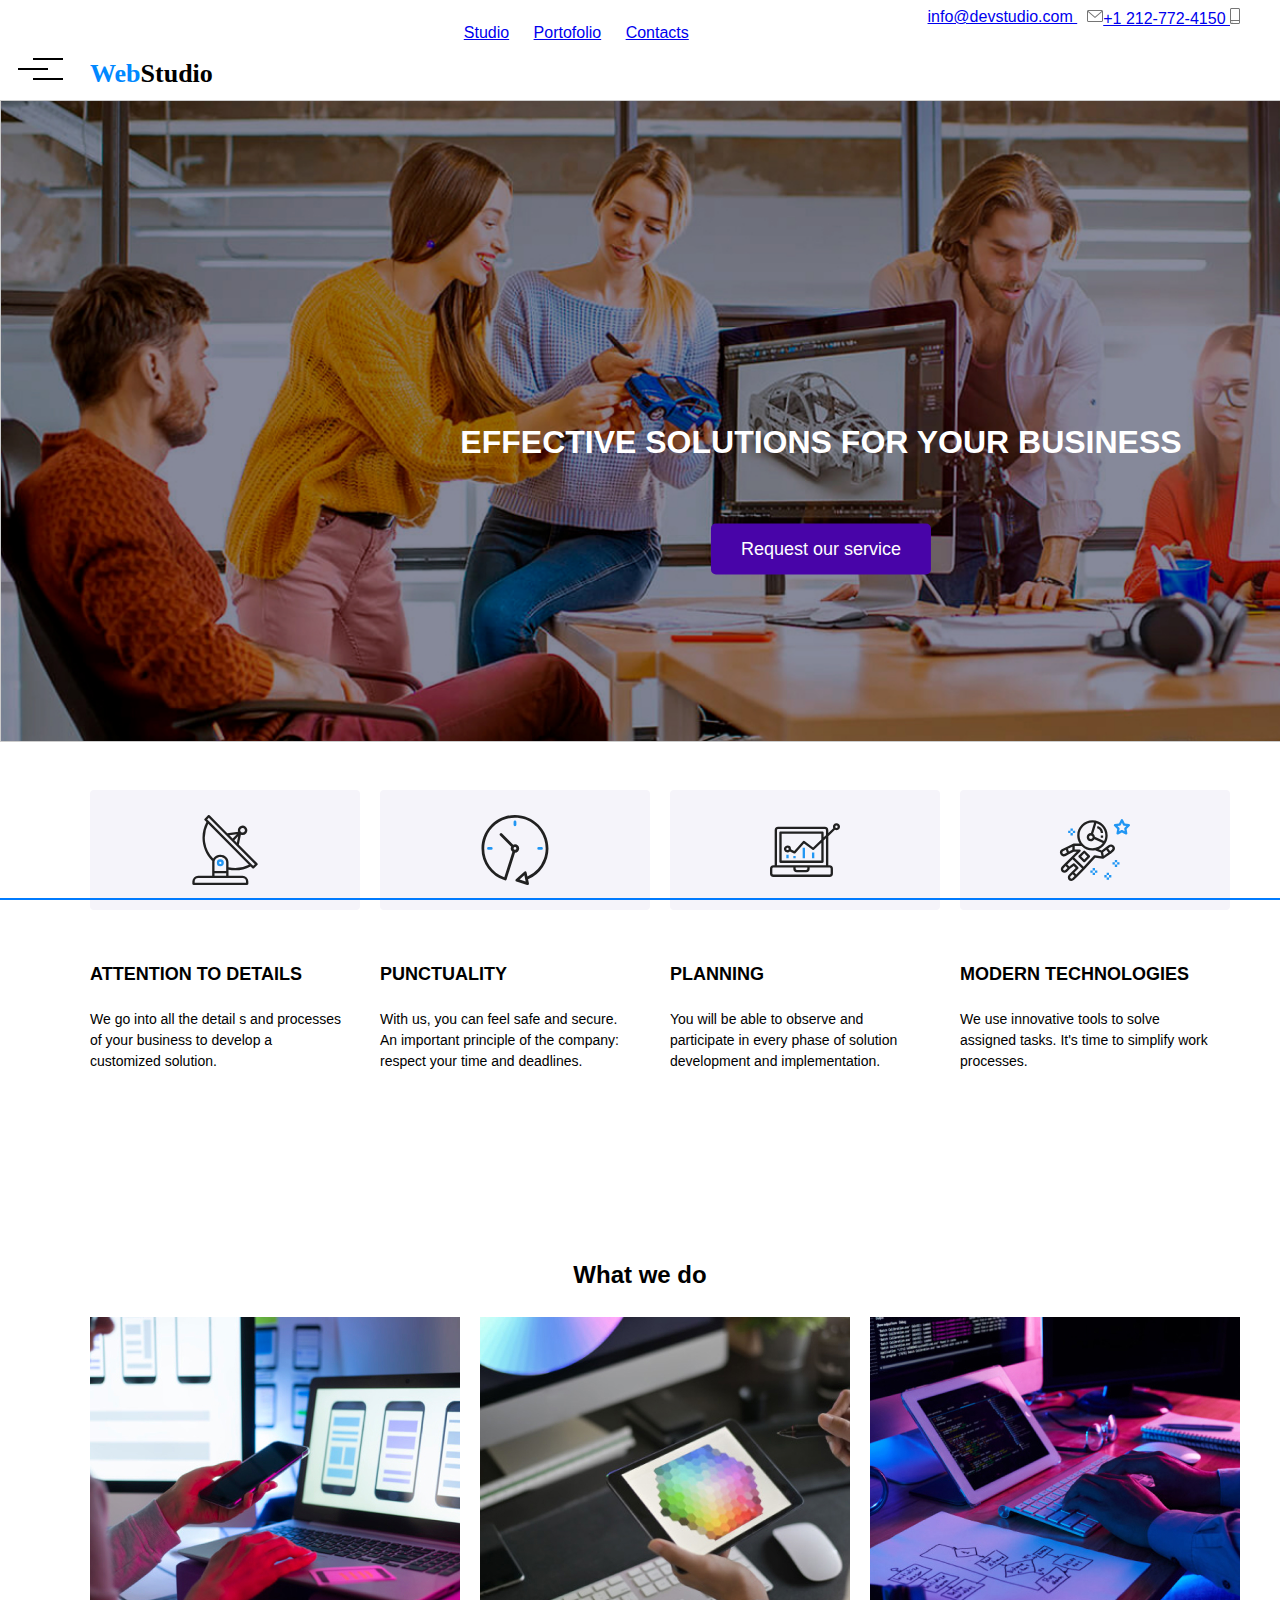
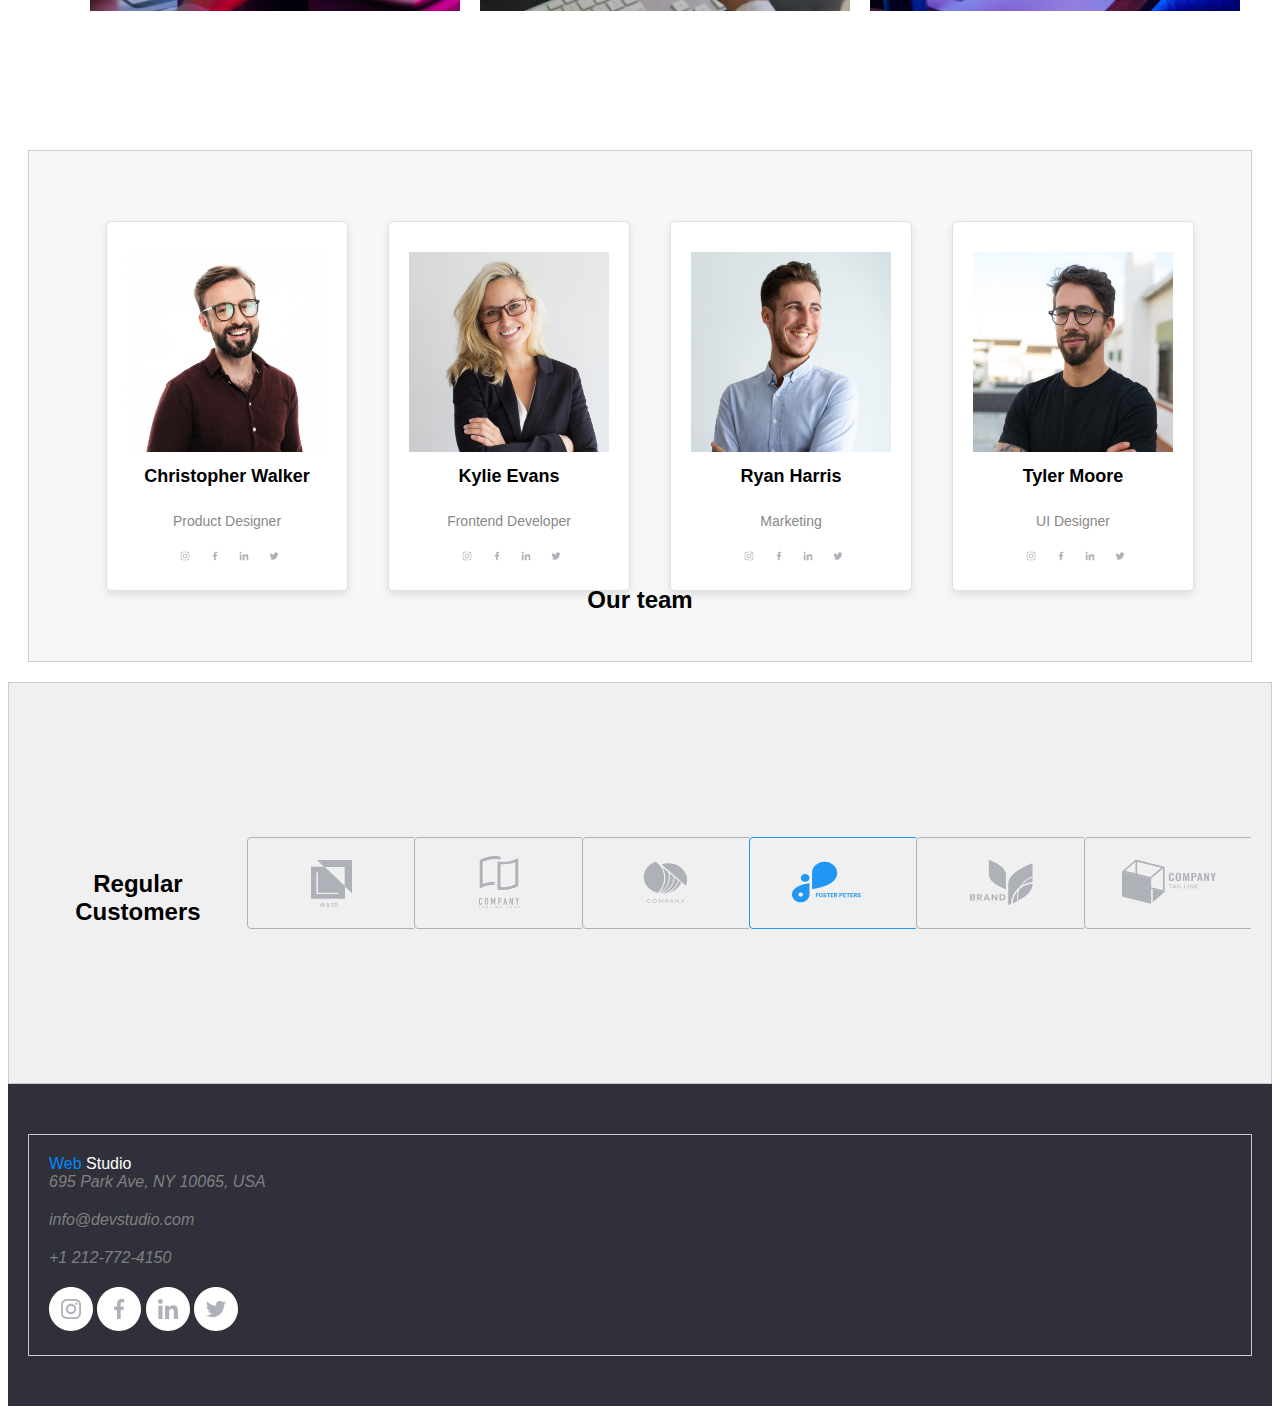
==== index.html @ 046ce43f "commit" ====
<!DOCTYPE html>
<html lang="en">
  <head>
    <meta charset="UTF-8" />
    <meta name="viewport" content="width=device-width, initial-scale=1.0" />
    <title>WebStudio</title>
    <link rel="stylesheet" href="css/modern-normalize.css" />
    <link rel="stylesheet" href="css/styles.css" />
  </head>

  <body>
    <header>
      <div class="header-container">
        <!-- LOGO -->
        <div class="webstudio">
          <a class="logo-link" href="index.html">
            <div style="display: flex">
              <p style="color: rgb(0, 136, 255)">Web</p>
              <p style="color: rgb(0, 0, 0)">Studio</p>
            </div>
          </a>
        </div>

        <ul class="navbar-nav">
          <li class="nav-item active"><a href="index.html">Studio</a></li>
          <li class="nav-item"><a href="portofolio.html">Portofolio</a></li>
          <li class="nav-item"><a href="#">Contacts</a></li>
        </ul>

        <div class="contact-list">
          <div class="email-container">
            <a href="mailto:info@devstudio.com">info@devstudio.com </a>
            <svg
              xmlns="http://www.w3.org/2000/svg"
              width="16"
              height="13"
              fill="none"
              style="margin-left: 10px">
              <path
                fill="#757575"
                d="M14.5.988h-13c-.827 0-1.5.673-1.5 1.5v8.997c0 .827.673 1.5 1.5 1.5h13c.827 0 1.5-.673 1.5-1.5V2.488c0-.827-.673-1.5-1.5-1.5Zm0 1c.068 0 .133.014.192.039L8 7.824 1.308 2.027a.498.498 0 0 1 .192-.039h13Zm0 9.997h-13a.5.5 0 0 1-.5-.5V3.083l6.672 5.78a.5.5 0 0 0 .656 0L15 3.084v8.402a.5.5 0 0 1-.5.5Z" />
            </svg>
          </div>
          <div>
            <a href="tel:+1/212-772-4150"
              >+1 212-772-4150
              <svg
                xmlns="http://www.w3.org/2000/svg"
                width="10"
                height="16"
                fill="none">
                <path
                  fill="#757575"
                  d="M8.5 0h-7C.673 0 0 .673 0 1.5v13c0 .827.673 1.5 1.5 1.5h7c.827 0 1.5-.673 1.5-1.5v-13C10 .673 9.327 0 8.5 0Zm-7 1h7a.5.5 0 0 1 .5.5V12H1V1.5a.5.5 0 0 1 .5-.5Zm7 14h-7a.5.5 0 0 1-.5-.5V13h8v1.5a.5.5 0 0 1-.5.5Z" />
                <path
                  fill="#757575"
                  d="M2.354 13.739a.445.445 0 0 1 0 .66.526.526 0 0 1-.708 0 .445.445 0 0 1 0-.66.525.525 0 0 1 .708 0Z" />
              </svg>
            </a>
          </div>
        </div>
      </div>
    </header>

    <main>
      <section
        class="box-top"
        style="
          background-image: url('images/background.jpg');
          background-size: cover;
          background-position: center;
        ">
        <h1>EFFECTIVE SOLUTIONS FOR YOUR BUSINESS</h1>
        <div class="button-container">
          <button id="openModalBtn" data-modal-open>Request our service</button>

          <div class="button-border"></div>
        </div>
        <div class="modal is-hidden" data-modal>
          <button class="modal-close-btn" data-modal-close>&times;</button>
          
            
            <div class="form-group">
              <label for="name"><i class="person-black-18dp 1"></i>Name:</label>
              <svg width="18" height="18" viewBox="0 0 18 18" fill="none" xmlns="http://www.w3.org/2000/svg">
                <g clip-path="url(#clip0_648210_142)">
                <path d="M9 9C10.6575 9 12 7.6575 12 6C12 4.3425 10.6575 3 9 3C7.3425 3 6 4.3425 6 6C6 7.6575 7.3425 9 9 9ZM9 10.5C6.9975 10.5 3 11.505 3 13.5V14.25C3 14.6625 3.3375 15 3.75 15H14.25C14.6625 15 15 14.6625 15 14.25V13.5C15 11.505 11.0025 10.5 9 10.5Z" fill="#4D5AE5"/>
                </g>
                <defs>
                <clipPath id="clip0_648210_142">
                <rect width="18" height="18" fill="white"/>
                </clipPath>
                </defs>
                </svg>
                
              <input type="text" id="name" name="name" placeholder="Enter your name" required />
          </div>
             
            <div class="form-group">
              <label for="phone">Phone:</label>
              <svg width="18" height="24" viewBox="0 0 18 24" fill="none" xmlns="http://www.w3.org/2000/svg">
                <g clip-path="url(#clip0_297083_8305)">
                <path d="M14.7263 13.8651L12.8881 13.6552C12.4467 13.6046 12.0125 13.7566 11.7013 14.0677L10.3697 15.3993C8.3217 14.3572 6.64276 12.6855 5.60067 10.6303L6.93947 9.29144C7.25065 8.98025 7.40263 8.54605 7.35197 8.1046L7.1421 6.28092C7.05526 5.55 6.44013 5 5.70198 5H4.45002C3.63226 5 2.952 5.68026 3.00266 6.49802C3.38621 12.6783 8.32894 17.6138 14.5019 17.9973C15.3197 18.048 15.9999 17.3677 15.9999 16.55V15.298C16.0072 14.5671 15.4572 13.952 14.7263 13.8651Z" fill="#2E2F42"/>
                </g>
                <defs>
                <clipPath id="clip0_297083_8305">
                <rect width="18" height="24" fill="white"/>
                </clipPath>
                </defs>
                </svg>
                
              <input type="tel" id="phone" name="phone" placeholder="Enter your phone number" required />
            </div>

            <div class="form-group">
              <label for="email">Email:</label>
              <svg width="18" height="24" viewBox="0 0 18 24" fill="none" xmlns="http://www.w3.org/2000/svg">
                <g clip-path="url(#clip0_297083_8311)">
                <path d="M15 6H3C2.175 6 1.5075 6.675 1.5075 7.5L1.5 16.5C1.5 17.325 2.175 18 3 18H15C15.825 18 16.5 17.325 16.5 16.5V7.5C16.5 6.675 15.825 6 15 6ZM14.7 9.1875L9.3975 12.5025C9.1575 12.6525 8.8425 12.6525 8.6025 12.5025L3.3 9.1875C3.1125 9.0675 3 8.865 3 8.6475C3 8.145 3.5475 7.845 3.975 8.1075L9 11.25L14.025 8.1075C14.4525 7.845 15 8.145 15 8.6475C15 8.865 14.8875 9.0675 14.7 9.1875Z" fill="#2E2F42"/>
                </g>
                <defs>
                <clipPath id="clip0_297083_8311">
                <rect width="18" height="24" fill="white"/>
                </clipPath>
                </defs>
                </svg>
                
              <input
                type="email"
                id="email"
                name="email"
                placeholder="Enter your email"
                required />
            </div>
            <div class="form-group">
              <label for="comment">Comment:</label>
              <textarea id="comment" name="comment" placeholder="Enter your comment" required></textarea>
            </div>

            <div class="form-group">
              <input type="checkbox" id="agree" name="agree" required />
              <label for="agree">I agree to the terms and conditions</label>
            </div>
            <button type="submit">Submit</button>
            
          </form>
        </div>
        
      </section>
<!-- Meniu mobil -->
<div class="mobile-menu">
  <button class="mobile-menu-toggle" aria-label="Toggle mobile menu">
      <span class="mobile-menu-icon"></span>
  </button>
  <nav class="mobile-menu-nav">
  </nav>
</div>
<script src="mobile-menu.js"></script>


      <section id="mySection">
        <div class="container">
          <ul class="feature-list">
            <li>
              <svg
                xmlns="http://www.w3.org/2000/svg"
                width="270"
                height="120"
                fill="currentColor">
                <rect width="270" height="120" fill="#F5F4FA" rx="4" />
                <path
                  fill="#212121"
                  d="m167.316 73.338-18.469-18.604 2.05-10.097a4.654 4.654 0 0 0 1.659.319h.014a4.723 4.723 0 1 0-4.394-3.14l-10.85 1.325-17.698-17.791a1.17 1.17 0 0 0-.824-.35c-.306.002-.6.123-.817.34l-3.308 3.29a1.166 1.166 0 0 0 0 1.65l1.78 1.805c-6.897 12.683-4.657 28.39 5.511 38.638.094.09.202.161.32.213a6.677 6.677 0 0 0-.114 1.197v13.534h-14a5.841 5.841 0 0 0-5.834 5.833v2.333c0 .645.523 1.167 1.167 1.167h53.667c.644 0 1.166-.522 1.166-1.167V91.5a5.84 5.84 0 0 0-5.833-5.833h-14v-5.998c2.193.46 4.428.694 6.669.7a32.486 32.486 0 0 0 15.4-3.901l1.789 1.8c.217.221.514.347.824.35a1.17 1.17 0 0 0 .817-.34l3.308-3.29a1.166 1.166 0 0 0 0-1.65Zm-16.391-34.703a2.332 2.332 0 1 1 1.644 3.988h-.007a2.334 2.334 0 0 1-1.633-3.988h-.004Zm-2.747 7.666-1.309 6.444-2.571-2.587 3.88-3.857Zm-1.325-1.973-4.2 4.176-3.249-3.267 7.449-.909ZM152.509 88a3.5 3.5 0 0 1 3.5 3.5v1.167h-51.333V91.5a3.5 3.5 0 0 1 3.5-3.5h44.333Zm-16.333-4.667v2.334h-11.667v-2.334h11.667ZM124.509 81v-8.867c0-2.83 2.617-5.133 5.833-5.133 3.217 0 5.834 2.303 5.834 5.133V81h-11.667Zm14-3.71v-5.157c0-4.117-3.663-7.466-8.167-7.466a8.313 8.313 0 0 0-7.177 3.907 30.339 30.339 0 0 1-4.984-34.753l40.691 40.925a30.232 30.232 0 0 1-20.363 2.544Zm24.695-1.496-1.644-1.653-42.768-43.025-1.651-1.655 1.651-1.645 17.358 17.456c.008 0 .013.015.021.021l28.688 28.856-1.655 1.645Z" />
                <path
                  fill="#2196F3"
                  d="M130.353 69.333h-.011a3.5 3.5 0 1 0-.01 7h.01a3.5 3.5 0 0 0 .011-7Zm.816 4.328a1.165 1.165 0 1 1-1.643-1.655c.217-.216.51-.338.816-.34a1.167 1.167 0 0 1 .817 1.995h.01Z" />
              </svg>
              <h4>ATTENTION TO DETAILS</h4>
              <p>
                We go into all the detail s and processes
                <br />
                of your business to develop a <br />customized solution.
              </p>
            </li>

            <li>
              <svg
                xmlns="http://www.w3.org/2000/svg"
                width="270"
                height="120"
                fill="currentColor">
                <rect width="270" height="120" fill="#F5F4FA" rx="4" />
                <g clip-path="url(#a)">
                  <path
                    fill="#212121"
                    d="M168.461 58.471c-.003-18.49-14.995-33.475-33.486-33.471-18.489.004-33.475 14.996-33.471 33.486A33.478 33.478 0 0 0 124.8 90.37c.132.042.27.063.408.063.264 0 .522-.071.749-.205.296-.175.516-.453.62-.78l8.455-26.797a4.183 4.183 0 0 0 4.162-4.206 4.184 4.184 0 0 0-4.206-4.164 4.131 4.131 0 0 0-1.794.42L122.025 43.53a1.395 1.395 0 0 0-1.972 1.973l11.163 11.176a4.104 4.104 0 0 0 1.174 5.051l-8.056 25.535c-15.92-5.865-24.072-23.525-18.208-39.445 5.865-15.92 23.524-24.072 39.445-18.207 15.92 5.864 24.072 23.524 18.207 39.444A30.72 30.72 0 0 1 147.455 86.5l-.871-4.1a1.394 1.394 0 0 0-2.293-.752l-8.393 7.494a1.395 1.395 0 0 0 .505 2.372l10.716 3.42a1.394 1.394 0 0 0 1.791-1.619l-.855-4.022a33.37 33.37 0 0 0 20.406-30.82Zm-33.478-1.394a1.395 1.395 0 1 1 0 2.79 1.395 1.395 0 0 1 0-2.79Zm4.594 32.515 4.778-4.262 1.319 6.213-6.097-1.951Z" />
                  <path
                    fill="#2196F3"
                    d="M133.588 31.967v2.79a1.395 1.395 0 1 0 2.79 0v-2.79a1.395 1.395 0 0 0-2.79 0ZM108.479 57.077a1.395 1.395 0 1 0 0 2.79h2.79a1.395 1.395 0 0 0 0-2.79h-2.79ZM161.487 59.867a1.394 1.394 0 0 0 0-2.79h-2.79a1.395 1.395 0 1 0 0 2.79h2.79Z" />
                </g>
                <defs>
                  <clipPath id="a">
                    <path fill="#fff" d="M100 25h70v70h-70z" />
                  </clipPath>
                </defs>
              </svg>
              <h4>PUNCTUALITY</h4>
              <p>
                With us, you can feel safe and secure.<br />
                An important principle of the company: <br />respect your time
                and deadlines.
              </p>
            </li>

            <li>
              <svg
                xmlns="http://www.w3.org/2000/svg"
                width="270"
                height="120"
                fill="currentColor">
                <rect width="270" height="120" fill="#F5F4FA" rx="4" />
                <g clip-path="url(#a)">
                  <path
                    fill="#2196F3"
                    d="M132.65 57.735h2.332V68.23h-2.332V57.735ZM141.978 62.4h2.332v5.83h-2.332V62.4ZM123.321 65.897h2.332v2.333h-2.332v-2.333ZM116.325 64.731h2.332v3.499h-2.332V64.73Z" />
                  <path
                    fill="#212121"
                    d="M103.498 86.886h55.971a3.498 3.498 0 0 0 3.498-3.498v-4.664a3.498 3.498 0 0 0-3.498-3.498h-1.166v-29.08l6.623-6.273a3.518 3.518 0 1 0-1.633-1.67l-4.99 4.731v-2.69a3.499 3.499 0 0 0-3.498-3.498h-46.643a3.499 3.499 0 0 0-3.498 3.498v34.982h-1.166A3.498 3.498 0 0 0 100 78.724v4.664a3.498 3.498 0 0 0 3.498 3.498Zm62.967-51.306a1.166 1.166 0 1 1 0 2.332 1.166 1.166 0 0 1 0-2.332Zm-59.469 4.664c0-.644.522-1.166 1.166-1.166h46.643c.644 0 1.166.522 1.166 1.166v4.897l-2.332 2.216v-4.78c0-.645-.523-1.167-1.166-1.167h-41.978c-.644 0-1.167.522-1.167 1.166v29.152c0 .644.523 1.166 1.167 1.166h41.978c.643 0 1.166-.522 1.166-1.166V50.565l2.332-2.21v26.87h-48.975v-34.98Zm10.495 15.159a3.498 3.498 0 1 0 2.422 6.012l4.053 2.034a1.166 1.166 0 0 0 1.392-.268l8.616-9.694 8.47 6.347c.455.34 1.089.304 1.501-.086l7.361-6.973v17.787h-39.645v-26.82h39.645v5.82l-8.25 7.813-8.541-6.403a1.167 1.167 0 0 0-1.571.157l-8.734 9.828-3.265-1.633a3.34 3.34 0 0 0 .044-.423 3.498 3.498 0 0 0-3.498-3.498Zm1.166 3.498a1.166 1.166 0 1 1-2.332 0 1.166 1.166 0 0 1 2.332 0Zm6.996 18.657h11.661v1.166c0 .644-.522 1.166-1.166 1.166h-9.329a1.166 1.166 0 0 1-1.166-1.166v-1.166Zm-23.321 1.166c0-.644.522-1.166 1.166-1.166h19.823v1.166a3.498 3.498 0 0 0 3.498 3.498h9.329a3.498 3.498 0 0 0 3.498-3.498v-1.166h19.823c.644 0 1.166.522 1.166 1.166v4.664c0 .644-.522 1.166-1.166 1.166h-55.971a1.166 1.166 0 0 1-1.166-1.166v-4.664Z" />
                </g>
                <defs>
                  <clipPath id="a">
                    <path fill="#fff" d="M100 25h70v70h-70z" />
                  </clipPath>
                </defs>
              </svg>
              <h4>PLANNING</h4>
              <p>
                You will be able to observe and <br />participate in every phase
                of solution<br />
                development and implementation.
              </p>
            </li>
            <li>
              <svg
                xmlns="http://www.w3.org/2000/svg"
                width="270"
                height="120"
                fill="currentColor">
                <rect width="270" height="120" fill="#F5F4FA" rx="4" />
                <path
                  fill="#2196F3"
                  d="M169.943 34.896a1.166 1.166 0 0 0-.941-.793l-4.179-.608-1.87-3.787c-.392-.798-1.7-.798-2.092 0l-1.87 3.787-4.18.608a1.165 1.165 0 0 0-.647 1.99l3.025 2.948-.714 4.162c-.074.438.105.88.463 1.141.363.264.837.297 1.23.09l3.738-1.967 3.738 1.966a1.17 1.17 0 0 0 1.23-.089c.359-.26.539-.703.463-1.14l-.714-4.163 3.025-2.949a1.17 1.17 0 0 0 .295-1.196Zm-5.387 2.903a1.165 1.165 0 0 0-.335 1.033l.417 2.437-2.188-1.15a1.164 1.164 0 0 0-1.088 0l-2.188 1.15.417-2.437a1.164 1.164 0 0 0-.335-1.033l-1.772-1.727 2.448-.355c.38-.055.708-.294.879-.639l1.094-2.216 1.094 2.216c.171.344.498.584.879.639l2.447.355-1.769 1.727ZM157.167 69.892h-2.333v2.334h2.333v-2.334ZM157.167 74.56h-2.333v2.332h2.333V74.56ZM159.5 72.226h-2.333v2.333h2.333v-2.333ZM154.834 72.226H152.5v2.333h2.334v-2.333ZM149 82.726h-2.333v2.333H149v-2.333ZM149 87.393h-2.333v2.333H149v-2.333ZM151.334 85.06H149v2.333h2.334v-2.334ZM146.667 85.06h-2.334v2.333h2.334v-2.334ZM135 78.06h-2.333v2.333H135v-2.334ZM135 82.726h-2.333v2.333H135v-2.333ZM137.333 80.392H135v2.334h2.333v-2.334ZM132.667 80.392h-2.334v2.334h2.334v-2.334ZM112.833 38.392H110.5v2.333h2.333v-2.333ZM112.833 43.059H110.5v2.333h2.333V43.06ZM115.166 40.725h-2.333v2.334h2.333v-2.334ZM110.5 40.725h-2.334v2.334h2.334v-2.334Z" />
                <path
                  fill="#212121"
                  d="M154.064 55.974a3.881 3.881 0 0 0-2.6-1.541 3.887 3.887 0 0 0-2.931.77l-2.738 2.098-.001.002-4.151 3.1-2.971-1.184c5.297-2.376 8.999-7.674 8.999-13.825 0-8.363-6.831-15.167-15.227-15.167-8.397 0-15.228 6.804-15.228 15.167 0 3.031.907 5.85 2.45 8.222l-6.046-.053h-.01c-.019 0-.034.01-.051.01a1.141 1.141 0 0 0-.34.069c-.028.01-.057.016-.084.029-.014.005-.028.007-.042.014l-7.072 3.491c-.001 0-.003 0-.003.002l-4.141 1.991a.863.863 0 0 0-.138.077 3.895 3.895 0 0 0-1.309 5.022 3.884 3.884 0 0 0 2.31 1.944 3.893 3.893 0 0 0 3.016-.281l3.036-1.614 4.952-2.558 2.968-.017-11.904 11.846-.003.003-2.929 2.916a3.61 3.61 0 0 0-1.072 2.576 3.62 3.62 0 0 0 1.072 2.579 3.648 3.648 0 0 0 2.58 1.061c.936 0 1.869-.354 2.582-1.061l2.875-2.863 3.808-2.843 1.97 1.962-3.853 3.837-.004.002-2.928 2.917a3.607 3.607 0 0 0-1.073 2.576 3.648 3.648 0 0 0 3.653 3.64c.935 0 1.871-.354 2.582-1.061l2.93-2.917 4.686-4.667.003-.003 2.208-2.188-.008-.008c.014-.014.034-.019.048-.034l11.3-12.377 7.593 1.08c.055.008.11.012.165.012.141 0 .277-.034.409-.084.039-.014.072-.033.109-.051.042-.021.086-.033.126-.06l7.029-4.666c.026-.018.04-.046.064-.065.028-.022.063-.031.089-.056l2.781-2.605a3.892 3.892 0 0 0 .464-5.166Zm-49.404 7.898a1.558 1.558 0 0 1-1.221.113 1.562 1.562 0 0 1-.465-2.756l2.874-1.382.692 2.022.29.85-2.17 1.153Zm7.65-3.998-3.387 1.75-.558-1.633-.402-1.174 4.434-2.189-.087 3.246Zm33.03-14.482c0 2.009-.479 3.904-1.31 5.599l-9.147-4.155a4.067 4.067 0 0 0-1.724-3.035l3.202-10.633c5.202 1.655 8.979 6.507 8.979 12.224Zm-25.788 0c0-7.076 5.784-12.834 12.894-12.834.553 0 1.094.047 1.63.115l-3.133 10.398c-.042 0-.081-.012-.124-.012-2.259 0-4.097 1.831-4.097 4.083 0 2.252 1.838 4.083 4.097 4.083 1.518 0 2.831-.838 3.539-2.066l8.449 3.839c-2.351 3.163-6.113 5.227-10.361 5.227-7.11 0-12.894-5.757-12.894-12.833Zm13.029 1.75c0 .965-.791 1.75-1.762 1.75a1.759 1.759 0 0 1-1.763-1.75c0-.965.791-1.75 1.763-1.75.971 0 1.762.785 1.762 1.75Zm-27.189 32.865a1.33 1.33 0 0 1-1.869.002 1.297 1.297 0 0 1 0-1.847l2.104-2.097 1.862 1.854-2.097 2.088Zm7.03 8.167a1.33 1.33 0 0 1-1.87.001 1.297 1.297 0 0 1 0-1.846l2.106-2.098.881.876.982.978-2.099 2.09Zm7.616-7.588-.003.002-3.861 3.85-.881-.876-.982-.977 3.857-3.84v-.001l.004-.002c.087-.088.142-.193.196-.297.015-.03.044-.056.057-.087.036-.09.042-.187.056-.281.007-.054.03-.104.03-.16 0-.077-.028-.153-.044-.23-.014-.07-.014-.141-.041-.209a1.164 1.164 0 0 0-.199-.301c-.023-.026-.031-.058-.055-.083h-.002l-.002-.004-3.515-3.5c-.037-.038-.085-.053-.127-.085a1.165 1.165 0 0 0-.19-.126 1.115 1.115 0 0 0-.205-.07 1.126 1.126 0 0 0-.225-.044 1.149 1.149 0 0 0-.209.01c-.078.01-.151.02-.227.045-.074.023-.139.06-.206.098-.044.024-.093.033-.133.063l-3.88 2.896-1.97-1.963 5.248-5.22 9.538 9.382-2.029 2.01Zm14.916-15.349c-.033-.004-.065.008-.099.006a1.195 1.195 0 0 0-.444.062 1.07 1.07 0 0 0-.211.103c-.066.04-.125.081-.182.134-.028.024-.062.036-.088.064l-10.277 11.256-9.468-9.311 6.197-6.165a1.167 1.167 0 0 0-.83-1.993l-4.854.028.061-3.516 6.79.058a15.201 15.201 0 0 0 10.897 4.596c.957 0 1.89-.1 2.799-.268.087.07.174.14.283.185l5.272 2.1.333 1.659.39 1.937-6.569-.935Zm8.84.39-.684-3.408 3.164-2.363.828 1.1 1.242 1.649-4.55 3.022Zm8.211-6.193-1.832 1.717-2.037-2.704 1.818-1.394c.34-.261.768-.368 1.188-.313.422.06.796.28 1.05.622a1.562 1.562 0 0 1-.187 2.072Z" />
                <path
                  fill="#212121"
                  d="m129.755 65.565-4.688-4.667a1.165 1.165 0 0 0-1.646 0l-4.687 4.667c-.219.22-.343.517-.343.827 0 .31.122.608.343.827l4.687 4.667a1.164 1.164 0 0 0 1.646 0l4.688-4.667a1.168 1.168 0 0 0 0-1.654Zm-5.511 3.848-3.033-3.02 3.033-3.021 3.035 3.02-3.035 3.02ZM137.547 36.092l-.564 2.266c.155.039 3.801.988 3.801 4.7h2.334c0-4.412-3.644-6.486-5.571-6.966ZM143.118 45.392h-2.334v2.333h2.334v-2.333Z" />
              </svg>
              <h4>MODERN TECHNOLOGIES</h4>
              <p>
                We use innovative tools to solve<br />
                assigned tasks. It's time to simplify work <br />processes.
              </p>
            </li>
          </ul>
        </div>
      </section>

      <section id="myImages">
        <div class="container">
          <ul class="images-list">
            <h2>What we do</h2>
            <li><img src="images/imag1.jpg" alt="imag1" /></li>
            <li><img src="images/imag2.jpg" alt="imag2" /></li>
            <li><img src="images/imag3.jpg" alt="imag3" /></li>
          </ul>
        </div>
      </section>

      <section id="myDesigners">
        <div class="container">
          <ul class="designers-list">
            <h2>Our team</h2>

            <li class="designer-card">
              <img src="images/imag4.jpg" alt="Christopher Walker" />
              <h4>Christopher Walker</h4>
              <p>Product Designer</p>
              <svg
                width="44"
                height="44"
                viewBox="0 0 44 44"
                fill="none"
                xmlns="http://www.w3.org/2000/svg">
                <path
                  d="M44 22C44 28.0751 41.5376 33.5751 37.5564 37.5563C33.5751 41.5375 28.0751 44 22 44C15.9249 44 10.4249 41.5375 6.44365 37.5563C2.46243 33.5751 0 28.0751 0 22C0 15.9248 2.46243 10.4248 6.44365 6.44362C10.4249 2.4624 15.9249 -3.05176e-05 22 -3.05176e-05C28.0751 -3.05176e-05 33.5751 2.4624 37.5564 6.44362C41.5376 10.4248 44 15.9248 44 22Z"
                  fill="white" />
                <g clip-path="url(#clip0_81207_407)">
                  <path
                    d="M31.9804 17.8801C31.9336 16.8174 31.7617 16.0868 31.5156 15.4537C31.2616 14.7818 30.8709 14.1801 30.359 13.68C29.8589 13.1721 29.2533 12.7774 28.5891 12.5274C27.9524 12.2813 27.2256 12.1094 26.163 12.0626C25.0924 12.0118 24.7525 12 22.0371 12C19.3217 12 18.9818 12.0118 17.9152 12.0586C16.8525 12.1055 16.1219 12.2775 15.489 12.5235C14.8169 12.7774 14.2153 13.1681 13.7152 13.68C13.2073 14.1801 12.8127 14.7857 12.5626 15.4499C12.3164 16.0868 12.1446 16.8134 12.0977 17.8761C12.0469 18.9467 12.0352 19.2866 12.0352 22.002C12.0352 24.7173 12.0469 25.0572 12.0938 26.1239C12.1406 27.1865 12.3126 27.9171 12.5588 28.5502C12.8127 29.2221 13.2073 29.8238 13.7152 30.3239C14.2153 30.8318 14.8209 31.2265 15.4851 31.4765C16.1219 31.7226 16.8486 31.8945 17.9114 31.9413C18.9779 31.9883 19.3179 31.9999 22.0333 31.9999C24.7487 31.9999 25.0885 31.9883 26.1552 31.9413C27.2179 31.8945 27.9484 31.7226 28.5813 31.4765C29.9254 30.9568 30.9881 29.8941 31.5078 28.5502C31.7538 27.9133 31.9258 27.1865 31.9727 26.1239C32.0195 25.0572 32.0313 24.7173 32.0313 22.002C32.0313 19.2866 32.0273 18.9467 31.9804 17.8801ZM30.1794 26.0457C30.1364 27.0225 29.9723 27.5499 29.8356 27.9015C29.4995 28.7728 28.808 29.4643 27.9367 29.8004C27.5851 29.9372 27.0538 30.1012 26.0809 30.1441C25.026 30.1911 24.7096 30.2027 22.0411 30.2027C19.3726 30.2027 19.0522 30.1911 18.0011 30.1441C17.0244 30.1012 16.4969 29.9372 16.1453 29.8004C15.7117 29.6402 15.317 29.3862 14.9967 29.0541C14.6646 28.7298 14.4106 28.3391 14.2504 27.9055C14.1137 27.5539 13.9496 27.0225 13.9067 26.0497C13.8597 24.9948 13.8481 24.6783 13.8481 22.0097C13.8481 19.3412 13.8597 19.0209 13.9067 17.9699C13.9496 16.9932 14.1137 16.4657 14.2504 16.1141C14.4106 15.6804 14.6646 15.2859 15.0007 14.9654C15.3248 14.6333 15.7155 14.3793 16.1493 14.2192C16.5009 14.0825 17.0323 13.9184 18.0051 13.8754C19.06 13.8285 19.3765 13.8168 22.0449 13.8168C24.7174 13.8168 25.0337 13.8285 26.0848 13.8754C27.0616 13.9184 27.589 14.0825 27.9407 14.2192C28.3742 14.3793 28.7689 14.6333 29.0893 14.9654C29.4213 15.2897 29.6753 15.6804 29.8356 16.1141C29.9723 16.4657 30.1364 16.997 30.1794 17.9699C30.2263 19.0248 30.238 19.3412 30.238 22.0097C30.238 24.6783 30.2263 24.9908 30.1794 26.0457Z"
                    fill="#AFB1B8" />
                  <path
                    d="M22.0371 16.8642C19.2007 16.8642 16.8994 19.1654 16.8994 22.0019C16.8994 24.8385 19.2007 27.1396 22.0371 27.1396C24.8736 27.1396 27.1748 24.8385 27.1748 22.0019C27.1748 19.1654 24.8736 16.8642 22.0371 16.8642ZM22.0371 25.3346C20.197 25.3346 18.7044 23.8422 18.7044 22.0019C18.7044 20.1617 20.197 18.6692 22.0371 18.6692C23.8773 18.6692 25.3698 20.1617 25.3698 22.0019C25.3698 23.8422 23.8773 25.3346 22.0371 25.3346Z"
                    fill="#AFB1B8" />
                  <path
                    d="M28.5775 16.6611C28.5775 17.3235 28.0405 17.8605 27.378 17.8605C26.7156 17.8605 26.1785 17.3235 26.1785 16.6611C26.1785 15.9986 26.7156 15.4617 27.378 15.4617C28.0405 15.4617 28.5775 15.9986 28.5775 16.6611Z"
                    fill="#AFB1B8" />
                </g>
                <defs>
                  <clipPath id="clip0_81207_407">
                    <rect
                      width="20"
                      height="20"
                      fill="white"
                      transform="translate(12 12)" />
                  </clipPath>
                </defs>
              </svg>

              <svg
                width="44"
                height="44"
                viewBox="0 0 44 44"
                fill="none"
                xmlns="http://www.w3.org/2000/svg">
                <path
                  d="M44 22C44 28.0751 41.5376 33.5751 37.5564 37.5563C33.5751 41.5375 28.0751 44 22 44C15.9249 44 10.4249 41.5375 6.44365 37.5563C2.46243 33.5751 0 28.0751 0 22C0 15.9248 2.46243 10.4248 6.44365 6.44362C10.4249 2.4624 15.9249 -3.05176e-05 22 -3.05176e-05C28.0751 -3.05176e-05 33.5751 2.4624 37.5564 6.44362C41.5376 10.4248 44 15.9248 44 22Z"
                  fill="white" />
                <g clip-path="url(#clip0_81207_397)">
                  <path
                    d="M25.3308 15.3208H27.1567V12.1408C26.8417 12.0975 25.7583 12 24.4967 12C21.8642 12 20.0608 13.6558 20.0608 16.6992V19.5H17.1558V23.055H20.0608V32H23.6225V23.0558H26.41L26.8525 19.5008H23.6217V17.0517C23.6225 16.0242 23.8992 15.3208 25.3308 15.3208Z"
                    fill="#AFB1B8" />
                </g>
                <defs>
                  <clipPath id="clip0_81207_397">
                    <rect
                      width="20"
                      height="20"
                      fill="white"
                      transform="translate(12 12)" />
                  </clipPath>
                </defs>
              </svg>
              <svg
                width="44"
                height="44"
                viewBox="0 0 44 44"
                fill="none"
                xmlns="http://www.w3.org/2000/svg">
                <path
                  d="M44 22C44 28.0751 41.5376 33.5751 37.5564 37.5563C33.5751 41.5375 28.0751 44 22 44C15.9249 44 10.4249 41.5375 6.44365 37.5563C2.46243 33.5751 0 28.0751 0 22C0 15.9248 2.46243 10.4248 6.44365 6.44362C10.4249 2.4624 15.9249 -3.05176e-05 22 -3.05176e-05C28.0751 -3.05176e-05 33.5751 2.4624 37.5564 6.44362C41.5376 10.4248 44 15.9248 44 22Z"
                  fill="white" />
                <g clip-path="url(#clip0_81207_391)">
                  <path
                    d="M31.995 32V31.9992H32V24.6642C32 21.0759 31.2275 18.3117 27.0325 18.3117C25.0158 18.3117 23.6625 19.4184 23.11 20.4675H23.0517V18.6467H19.0742V31.9992H23.2158V25.3875C23.2158 23.6467 23.5458 21.9634 25.7017 21.9634C27.8258 21.9634 27.8575 23.95 27.8575 25.4992V32H31.995Z"
                    fill="#AFB1B8" />
                  <path
                    d="M12.33 18.6475H16.4767V32H12.33V18.6475Z"
                    fill="#AFB1B8" />
                  <path
                    d="M14.4017 12C13.0758 12 12 13.0758 12 14.4017C12 15.7275 13.0758 16.8258 14.4017 16.8258C15.7275 16.8258 16.8033 15.7275 16.8033 14.4017C16.8025 13.0758 15.7267 12 14.4017 12V12Z"
                    fill="#AFB1B8" />
                </g>
                <defs>
                  <clipPath id="clip0_81207_391">
                    <rect
                      width="20"
                      height="20"
                      fill="white"
                      transform="translate(12 12)" />
                  </clipPath>
                </defs>
              </svg>
              <svg
                width="44"
                height="44"
                viewBox="0 0 44 44"
                fill="none"
                xmlns="http://www.w3.org/2000/svg">
                <path
                  d="M44 22C44 28.0751 41.5376 33.5751 37.5564 37.5563C33.5751 41.5375 28.0751 44 22 44C15.9249 44 10.4249 41.5375 6.44365 37.5563C2.46243 33.5751 0 28.0751 0 22C0 15.9248 2.46243 10.4248 6.44365 6.44362C10.4249 2.4624 15.9249 -3.05176e-05 22 -3.05176e-05C28.0751 -3.05176e-05 33.5751 2.4624 37.5564 6.44362C41.5376 10.4248 44 15.9248 44 22Z"
                  fill="white" />
                <g clip-path="url(#clip0_81207_401)">
                  <path
                    d="M32 15.7988C31.2563 16.125 30.4637 16.3412 29.6375 16.4462C30.4875 15.9388 31.1363 15.1412 31.4412 14.18C30.6488 14.6525 29.7738 14.9863 28.8412 15.1725C28.0887 14.3713 27.0162 13.875 25.8462 13.875C23.5763 13.875 21.7487 15.7175 21.7487 17.9763C21.7487 18.3012 21.7762 18.6137 21.8438 18.9112C18.435 18.745 15.4188 17.1113 13.3925 14.6225C13.0387 15.2363 12.8313 15.9388 12.8313 16.695C12.8313 18.115 13.5625 19.3737 14.6525 20.1025C13.9937 20.09 13.3475 19.8988 12.8 19.5975C12.8 19.61 12.8 19.6262 12.8 19.6425C12.8 21.635 14.2212 23.29 16.085 23.6712C15.7512 23.7625 15.3875 23.8062 15.01 23.8062C14.7475 23.8062 14.4825 23.7913 14.2337 23.7362C14.765 25.36 16.2725 26.5538 18.065 26.5925C16.67 27.6838 14.8988 28.3412 12.9813 28.3412C12.645 28.3412 12.3225 28.3263 12 28.285C13.8162 29.4563 15.9688 30.125 18.29 30.125C25.835 30.125 29.96 23.875 29.96 18.4575C29.96 18.2762 29.9538 18.1013 29.945 17.9275C30.7588 17.35 31.4425 16.6288 32 15.7988Z"
                    fill="#AFB1B8" />
                </g>
                <defs>
                  <clipPath id="clip0_81207_401">
                    <rect
                      width="20"
                      height="20"
                      fill="white"
                      transform="translate(12 12)" />
                  </clipPath>
                </defs>
              </svg>
            </li>

            <li class="designer-card">
              <img src="images/imag5.jpg" alt="Kylie Evans" />
              <h4>Kylie Evans</h4>
              <p>Frontend Developer</p>
              <svg
                width="44"
                height="44"
                viewBox="0 0 44 44"
                fill="none"
                xmlns="http://www.w3.org/2000/svg">
                <path
                  d="M44 22C44 28.0751 41.5376 33.5751 37.5564 37.5563C33.5751 41.5375 28.0751 44 22 44C15.9249 44 10.4249 41.5375 6.44365 37.5563C2.46243 33.5751 0 28.0751 0 22C0 15.9248 2.46243 10.4248 6.44365 6.44362C10.4249 2.4624 15.9249 -3.05176e-05 22 -3.05176e-05C28.0751 -3.05176e-05 33.5751 2.4624 37.5564 6.44362C41.5376 10.4248 44 15.9248 44 22Z"
                  fill="white" />
                <g clip-path="url(#clip0_81207_407)">
                  <path
                    d="M31.9804 17.8801C31.9336 16.8174 31.7617 16.0868 31.5156 15.4537C31.2616 14.7818 30.8709 14.1801 30.359 13.68C29.8589 13.1721 29.2533 12.7774 28.5891 12.5274C27.9524 12.2813 27.2256 12.1094 26.163 12.0626C25.0924 12.0118 24.7525 12 22.0371 12C19.3217 12 18.9818 12.0118 17.9152 12.0586C16.8525 12.1055 16.1219 12.2775 15.489 12.5235C14.8169 12.7774 14.2153 13.1681 13.7152 13.68C13.2073 14.1801 12.8127 14.7857 12.5626 15.4499C12.3164 16.0868 12.1446 16.8134 12.0977 17.8761C12.0469 18.9467 12.0352 19.2866 12.0352 22.002C12.0352 24.7173 12.0469 25.0572 12.0938 26.1239C12.1406 27.1865 12.3126 27.9171 12.5588 28.5502C12.8127 29.2221 13.2073 29.8238 13.7152 30.3239C14.2153 30.8318 14.8209 31.2265 15.4851 31.4765C16.1219 31.7226 16.8486 31.8945 17.9114 31.9413C18.9779 31.9883 19.3179 31.9999 22.0333 31.9999C24.7487 31.9999 25.0885 31.9883 26.1552 31.9413C27.2179 31.8945 27.9484 31.7226 28.5813 31.4765C29.9254 30.9568 30.9881 29.8941 31.5078 28.5502C31.7538 27.9133 31.9258 27.1865 31.9727 26.1239C32.0195 25.0572 32.0313 24.7173 32.0313 22.002C32.0313 19.2866 32.0273 18.9467 31.9804 17.8801ZM30.1794 26.0457C30.1364 27.0225 29.9723 27.5499 29.8356 27.9015C29.4995 28.7728 28.808 29.4643 27.9367 29.8004C27.5851 29.9372 27.0538 30.1012 26.0809 30.1441C25.026 30.1911 24.7096 30.2027 22.0411 30.2027C19.3726 30.2027 19.0522 30.1911 18.0011 30.1441C17.0244 30.1012 16.4969 29.9372 16.1453 29.8004C15.7117 29.6402 15.317 29.3862 14.9967 29.0541C14.6646 28.7298 14.4106 28.3391 14.2504 27.9055C14.1137 27.5539 13.9496 27.0225 13.9067 26.0497C13.8597 24.9948 13.8481 24.6783 13.8481 22.0097C13.8481 19.3412 13.8597 19.0209 13.9067 17.9699C13.9496 16.9932 14.1137 16.4657 14.2504 16.1141C14.4106 15.6804 14.6646 15.2859 15.0007 14.9654C15.3248 14.6333 15.7155 14.3793 16.1493 14.2192C16.5009 14.0825 17.0323 13.9184 18.0051 13.8754C19.06 13.8285 19.3765 13.8168 22.0449 13.8168C24.7174 13.8168 25.0337 13.8285 26.0848 13.8754C27.0616 13.9184 27.589 14.0825 27.9407 14.2192C28.3742 14.3793 28.7689 14.6333 29.0893 14.9654C29.4213 15.2897 29.6753 15.6804 29.8356 16.1141C29.9723 16.4657 30.1364 16.997 30.1794 17.9699C30.2263 19.0248 30.238 19.3412 30.238 22.0097C30.238 24.6783 30.2263 24.9908 30.1794 26.0457Z"
                    fill="#AFB1B8" />
                  <path
                    d="M22.0371 16.8642C19.2007 16.8642 16.8994 19.1654 16.8994 22.0019C16.8994 24.8385 19.2007 27.1396 22.0371 27.1396C24.8736 27.1396 27.1748 24.8385 27.1748 22.0019C27.1748 19.1654 24.8736 16.8642 22.0371 16.8642ZM22.0371 25.3346C20.197 25.3346 18.7044 23.8422 18.7044 22.0019C18.7044 20.1617 20.197 18.6692 22.0371 18.6692C23.8773 18.6692 25.3698 20.1617 25.3698 22.0019C25.3698 23.8422 23.8773 25.3346 22.0371 25.3346Z"
                    fill="#AFB1B8" />
                  <path
                    d="M28.5775 16.6611C28.5775 17.3235 28.0405 17.8605 27.378 17.8605C26.7156 17.8605 26.1785 17.3235 26.1785 16.6611C26.1785 15.9986 26.7156 15.4617 27.378 15.4617C28.0405 15.4617 28.5775 15.9986 28.5775 16.6611Z"
                    fill="#AFB1B8" />
                </g>
                <defs>
                  <clipPath id="clip0_81207_407">
                    <rect
                      width="20"
                      height="20"
                      fill="white"
                      transform="translate(12 12)" />
                  </clipPath>
                </defs>
              </svg>

              <svg
                width="44"
                height="44"
                viewBox="0 0 44 44"
                fill="none"
                xmlns="http://www.w3.org/2000/svg">
                <path
                  d="M44 22C44 28.0751 41.5376 33.5751 37.5564 37.5563C33.5751 41.5375 28.0751 44 22 44C15.9249 44 10.4249 41.5375 6.44365 37.5563C2.46243 33.5751 0 28.0751 0 22C0 15.9248 2.46243 10.4248 6.44365 6.44362C10.4249 2.4624 15.9249 -3.05176e-05 22 -3.05176e-05C28.0751 -3.05176e-05 33.5751 2.4624 37.5564 6.44362C41.5376 10.4248 44 15.9248 44 22Z"
                  fill="white" />
                <g clip-path="url(#clip0_81207_397)">
                  <path
                    d="M25.3308 15.3208H27.1567V12.1408C26.8417 12.0975 25.7583 12 24.4967 12C21.8642 12 20.0608 13.6558 20.0608 16.6992V19.5H17.1558V23.055H20.0608V32H23.6225V23.0558H26.41L26.8525 19.5008H23.6217V17.0517C23.6225 16.0242 23.8992 15.3208 25.3308 15.3208Z"
                    fill="#AFB1B8" />
                </g>
                <defs>
                  <clipPath id="clip0_81207_397">
                    <rect
                      width="20"
                      height="20"
                      fill="white"
                      transform="translate(12 12)" />
                  </clipPath>
                </defs>
              </svg>
              <svg
                width="44"
                height="44"
                viewBox="0 0 44 44"
                fill="none"
                xmlns="http://www.w3.org/2000/svg">
                <path
                  d="M44 22C44 28.0751 41.5376 33.5751 37.5564 37.5563C33.5751 41.5375 28.0751 44 22 44C15.9249 44 10.4249 41.5375 6.44365 37.5563C2.46243 33.5751 0 28.0751 0 22C0 15.9248 2.46243 10.4248 6.44365 6.44362C10.4249 2.4624 15.9249 -3.05176e-05 22 -3.05176e-05C28.0751 -3.05176e-05 33.5751 2.4624 37.5564 6.44362C41.5376 10.4248 44 15.9248 44 22Z"
                  fill="white" />
                <g clip-path="url(#clip0_81207_391)">
                  <path
                    d="M31.995 32V31.9992H32V24.6642C32 21.0759 31.2275 18.3117 27.0325 18.3117C25.0158 18.3117 23.6625 19.4184 23.11 20.4675H23.0517V18.6467H19.0742V31.9992H23.2158V25.3875C23.2158 23.6467 23.5458 21.9634 25.7017 21.9634C27.8258 21.9634 27.8575 23.95 27.8575 25.4992V32H31.995Z"
                    fill="#AFB1B8" />
                  <path
                    d="M12.33 18.6475H16.4767V32H12.33V18.6475Z"
                    fill="#AFB1B8" />
                  <path
                    d="M14.4017 12C13.0758 12 12 13.0758 12 14.4017C12 15.7275 13.0758 16.8258 14.4017 16.8258C15.7275 16.8258 16.8033 15.7275 16.8033 14.4017C16.8025 13.0758 15.7267 12 14.4017 12V12Z"
                    fill="#AFB1B8" />
                </g>
                <defs>
                  <clipPath id="clip0_81207_391">
                    <rect
                      width="20"
                      height="20"
                      fill="white"
                      transform="translate(12 12)" />
                  </clipPath>
                </defs>
              </svg>
              <svg
                width="44"
                height="44"
                viewBox="0 0 44 44"
                fill="none"
                xmlns="http://www.w3.org/2000/svg">
                <path
                  d="M44 22C44 28.0751 41.5376 33.5751 37.5564 37.5563C33.5751 41.5375 28.0751 44 22 44C15.9249 44 10.4249 41.5375 6.44365 37.5563C2.46243 33.5751 0 28.0751 0 22C0 15.9248 2.46243 10.4248 6.44365 6.44362C10.4249 2.4624 15.9249 -3.05176e-05 22 -3.05176e-05C28.0751 -3.05176e-05 33.5751 2.4624 37.5564 6.44362C41.5376 10.4248 44 15.9248 44 22Z"
                  fill="white" />
                <g clip-path="url(#clip0_81207_401)">
                  <path
                    d="M32 15.7988C31.2563 16.125 30.4637 16.3412 29.6375 16.4462C30.4875 15.9388 31.1363 15.1412 31.4412 14.18C30.6488 14.6525 29.7738 14.9863 28.8412 15.1725C28.0887 14.3713 27.0162 13.875 25.8462 13.875C23.5763 13.875 21.7487 15.7175 21.7487 17.9763C21.7487 18.3012 21.7762 18.6137 21.8438 18.9112C18.435 18.745 15.4188 17.1113 13.3925 14.6225C13.0387 15.2363 12.8313 15.9388 12.8313 16.695C12.8313 18.115 13.5625 19.3737 14.6525 20.1025C13.9937 20.09 13.3475 19.8988 12.8 19.5975C12.8 19.61 12.8 19.6262 12.8 19.6425C12.8 21.635 14.2212 23.29 16.085 23.6712C15.7512 23.7625 15.3875 23.8062 15.01 23.8062C14.7475 23.8062 14.4825 23.7913 14.2337 23.7362C14.765 25.36 16.2725 26.5538 18.065 26.5925C16.67 27.6838 14.8988 28.3412 12.9813 28.3412C12.645 28.3412 12.3225 28.3263 12 28.285C13.8162 29.4563 15.9688 30.125 18.29 30.125C25.835 30.125 29.96 23.875 29.96 18.4575C29.96 18.2762 29.9538 18.1013 29.945 17.9275C30.7588 17.35 31.4425 16.6288 32 15.7988Z"
                    fill="#AFB1B8" />
                </g>
                <defs>
                  <clipPath id="clip0_81207_401">
                    <rect
                      width="20"
                      height="20"
                      fill="white"
                      transform="translate(12 12)" />
                  </clipPath>
                </defs>
              </svg>
            </li>

            <li class="designer-card">
              <img src="images/imag6.jpg" alt="Ryan Harris" />
              <h4>Ryan Harris</h4>
              <p>Marketing</p>
              <svg
                width="44"
                height="44"
                viewBox="0 0 44 44"
                fill="none"
                xmlns="http://www.w3.org/2000/svg">
                <path
                  d="M44 22C44 28.0751 41.5376 33.5751 37.5564 37.5563C33.5751 41.5375 28.0751 44 22 44C15.9249 44 10.4249 41.5375 6.44365 37.5563C2.46243 33.5751 0 28.0751 0 22C0 15.9248 2.46243 10.4248 6.44365 6.44362C10.4249 2.4624 15.9249 -3.05176e-05 22 -3.05176e-05C28.0751 -3.05176e-05 33.5751 2.4624 37.5564 6.44362C41.5376 10.4248 44 15.9248 44 22Z"
                  fill="white" />
                <g clip-path="url(#clip0_81207_407)">
                  <path
                    d="M31.9804 17.8801C31.9336 16.8174 31.7617 16.0868 31.5156 15.4537C31.2616 14.7818 30.8709 14.1801 30.359 13.68C29.8589 13.1721 29.2533 12.7774 28.5891 12.5274C27.9524 12.2813 27.2256 12.1094 26.163 12.0626C25.0924 12.0118 24.7525 12 22.0371 12C19.3217 12 18.9818 12.0118 17.9152 12.0586C16.8525 12.1055 16.1219 12.2775 15.489 12.5235C14.8169 12.7774 14.2153 13.1681 13.7152 13.68C13.2073 14.1801 12.8127 14.7857 12.5626 15.4499C12.3164 16.0868 12.1446 16.8134 12.0977 17.8761C12.0469 18.9467 12.0352 19.2866 12.0352 22.002C12.0352 24.7173 12.0469 25.0572 12.0938 26.1239C12.1406 27.1865 12.3126 27.9171 12.5588 28.5502C12.8127 29.2221 13.2073 29.8238 13.7152 30.3239C14.2153 30.8318 14.8209 31.2265 15.4851 31.4765C16.1219 31.7226 16.8486 31.8945 17.9114 31.9413C18.9779 31.9883 19.3179 31.9999 22.0333 31.9999C24.7487 31.9999 25.0885 31.9883 26.1552 31.9413C27.2179 31.8945 27.9484 31.7226 28.5813 31.4765C29.9254 30.9568 30.9881 29.8941 31.5078 28.5502C31.7538 27.9133 31.9258 27.1865 31.9727 26.1239C32.0195 25.0572 32.0313 24.7173 32.0313 22.002C32.0313 19.2866 32.0273 18.9467 31.9804 17.8801ZM30.1794 26.0457C30.1364 27.0225 29.9723 27.5499 29.8356 27.9015C29.4995 28.7728 28.808 29.4643 27.9367 29.8004C27.5851 29.9372 27.0538 30.1012 26.0809 30.1441C25.026 30.1911 24.7096 30.2027 22.0411 30.2027C19.3726 30.2027 19.0522 30.1911 18.0011 30.1441C17.0244 30.1012 16.4969 29.9372 16.1453 29.8004C15.7117 29.6402 15.317 29.3862 14.9967 29.0541C14.6646 28.7298 14.4106 28.3391 14.2504 27.9055C14.1137 27.5539 13.9496 27.0225 13.9067 26.0497C13.8597 24.9948 13.8481 24.6783 13.8481 22.0097C13.8481 19.3412 13.8597 19.0209 13.9067 17.9699C13.9496 16.9932 14.1137 16.4657 14.2504 16.1141C14.4106 15.6804 14.6646 15.2859 15.0007 14.9654C15.3248 14.6333 15.7155 14.3793 16.1493 14.2192C16.5009 14.0825 17.0323 13.9184 18.0051 13.8754C19.06 13.8285 19.3765 13.8168 22.0449 13.8168C24.7174 13.8168 25.0337 13.8285 26.0848 13.8754C27.0616 13.9184 27.589 14.0825 27.9407 14.2192C28.3742 14.3793 28.7689 14.6333 29.0893 14.9654C29.4213 15.2897 29.6753 15.6804 29.8356 16.1141C29.9723 16.4657 30.1364 16.997 30.1794 17.9699C30.2263 19.0248 30.238 19.3412 30.238 22.0097C30.238 24.6783 30.2263 24.9908 30.1794 26.0457Z"
                    fill="#AFB1B8" />
                  <path
                    d="M22.0371 16.8642C19.2007 16.8642 16.8994 19.1654 16.8994 22.0019C16.8994 24.8385 19.2007 27.1396 22.0371 27.1396C24.8736 27.1396 27.1748 24.8385 27.1748 22.0019C27.1748 19.1654 24.8736 16.8642 22.0371 16.8642ZM22.0371 25.3346C20.197 25.3346 18.7044 23.8422 18.7044 22.0019C18.7044 20.1617 20.197 18.6692 22.0371 18.6692C23.8773 18.6692 25.3698 20.1617 25.3698 22.0019C25.3698 23.8422 23.8773 25.3346 22.0371 25.3346Z"
                    fill="#AFB1B8" />
                  <path
                    d="M28.5775 16.6611C28.5775 17.3235 28.0405 17.8605 27.378 17.8605C26.7156 17.8605 26.1785 17.3235 26.1785 16.6611C26.1785 15.9986 26.7156 15.4617 27.378 15.4617C28.0405 15.4617 28.5775 15.9986 28.5775 16.6611Z"
                    fill="#AFB1B8" />
                </g>
                <defs>
                  <clipPath id="clip0_81207_407">
                    <rect
                      width="20"
                      height="20"
                      fill="white"
                      transform="translate(12 12)" />
                  </clipPath>
                </defs>
              </svg>

              <svg
                width="44"
                height="44"
                viewBox="0 0 44 44"
                fill="none"
                xmlns="http://www.w3.org/2000/svg">
                <path
                  d="M44 22C44 28.0751 41.5376 33.5751 37.5564 37.5563C33.5751 41.5375 28.0751 44 22 44C15.9249 44 10.4249 41.5375 6.44365 37.5563C2.46243 33.5751 0 28.0751 0 22C0 15.9248 2.46243 10.4248 6.44365 6.44362C10.4249 2.4624 15.9249 -3.05176e-05 22 -3.05176e-05C28.0751 -3.05176e-05 33.5751 2.4624 37.5564 6.44362C41.5376 10.4248 44 15.9248 44 22Z"
                  fill="white" />
                <g clip-path="url(#clip0_81207_397)">
                  <path
                    d="M25.3308 15.3208H27.1567V12.1408C26.8417 12.0975 25.7583 12 24.4967 12C21.8642 12 20.0608 13.6558 20.0608 16.6992V19.5H17.1558V23.055H20.0608V32H23.6225V23.0558H26.41L26.8525 19.5008H23.6217V17.0517C23.6225 16.0242 23.8992 15.3208 25.3308 15.3208Z"
                    fill="#AFB1B8" />
                </g>
                <defs>
                  <clipPath id="clip0_81207_397">
                    <rect
                      width="20"
                      height="20"
                      fill="white"
                      transform="translate(12 12)" />
                  </clipPath>
                </defs>
              </svg>
              <svg
                width="44"
                height="44"
                viewBox="0 0 44 44"
                fill="none"
                xmlns="http://www.w3.org/2000/svg">
                <path
                  d="M44 22C44 28.0751 41.5376 33.5751 37.5564 37.5563C33.5751 41.5375 28.0751 44 22 44C15.9249 44 10.4249 41.5375 6.44365 37.5563C2.46243 33.5751 0 28.0751 0 22C0 15.9248 2.46243 10.4248 6.44365 6.44362C10.4249 2.4624 15.9249 -3.05176e-05 22 -3.05176e-05C28.0751 -3.05176e-05 33.5751 2.4624 37.5564 6.44362C41.5376 10.4248 44 15.9248 44 22Z"
                  fill="white" />
                <g clip-path="url(#clip0_81207_391)">
                  <path
                    d="M31.995 32V31.9992H32V24.6642C32 21.0759 31.2275 18.3117 27.0325 18.3117C25.0158 18.3117 23.6625 19.4184 23.11 20.4675H23.0517V18.6467H19.0742V31.9992H23.2158V25.3875C23.2158 23.6467 23.5458 21.9634 25.7017 21.9634C27.8258 21.9634 27.8575 23.95 27.8575 25.4992V32H31.995Z"
                    fill="#AFB1B8" />
                  <path
                    d="M12.33 18.6475H16.4767V32H12.33V18.6475Z"
                    fill="#AFB1B8" />
                  <path
                    d="M14.4017 12C13.0758 12 12 13.0758 12 14.4017C12 15.7275 13.0758 16.8258 14.4017 16.8258C15.7275 16.8258 16.8033 15.7275 16.8033 14.4017C16.8025 13.0758 15.7267 12 14.4017 12V12Z"
                    fill="#AFB1B8" />
                </g>
                <defs>
                  <clipPath id="clip0_81207_391">
                    <rect
                      width="20"
                      height="20"
                      fill="white"
                      transform="translate(12 12)" />
                  </clipPath>
                </defs>
              </svg>
              <svg
                width="44"
                height="44"
                viewBox="0 0 44 44"
                fill="none"
                xmlns="http://www.w3.org/2000/svg">
                <path
                  d="M44 22C44 28.0751 41.5376 33.5751 37.5564 37.5563C33.5751 41.5375 28.0751 44 22 44C15.9249 44 10.4249 41.5375 6.44365 37.5563C2.46243 33.5751 0 28.0751 0 22C0 15.9248 2.46243 10.4248 6.44365 6.44362C10.4249 2.4624 15.9249 -3.05176e-05 22 -3.05176e-05C28.0751 -3.05176e-05 33.5751 2.4624 37.5564 6.44362C41.5376 10.4248 44 15.9248 44 22Z"
                  fill="white" />
                <g clip-path="url(#clip0_81207_401)">
                  <path
                    d="M32 15.7988C31.2563 16.125 30.4637 16.3412 29.6375 16.4462C30.4875 15.9388 31.1363 15.1412 31.4412 14.18C30.6488 14.6525 29.7738 14.9863 28.8412 15.1725C28.0887 14.3713 27.0162 13.875 25.8462 13.875C23.5763 13.875 21.7487 15.7175 21.7487 17.9763C21.7487 18.3012 21.7762 18.6137 21.8438 18.9112C18.435 18.745 15.4188 17.1113 13.3925 14.6225C13.0387 15.2363 12.8313 15.9388 12.8313 16.695C12.8313 18.115 13.5625 19.3737 14.6525 20.1025C13.9937 20.09 13.3475 19.8988 12.8 19.5975C12.8 19.61 12.8 19.6262 12.8 19.6425C12.8 21.635 14.2212 23.29 16.085 23.6712C15.7512 23.7625 15.3875 23.8062 15.01 23.8062C14.7475 23.8062 14.4825 23.7913 14.2337 23.7362C14.765 25.36 16.2725 26.5538 18.065 26.5925C16.67 27.6838 14.8988 28.3412 12.9813 28.3412C12.645 28.3412 12.3225 28.3263 12 28.285C13.8162 29.4563 15.9688 30.125 18.29 30.125C25.835 30.125 29.96 23.875 29.96 18.4575C29.96 18.2762 29.9538 18.1013 29.945 17.9275C30.7588 17.35 31.4425 16.6288 32 15.7988Z"
                    fill="#AFB1B8" />
                </g>
                <defs>
                  <clipPath id="clip0_81207_401">
                    <rect
                      width="20"
                      height="20"
                      fill="white"
                      transform="translate(12 12)" />
                  </clipPath>
                </defs>
              </svg>
            </li>

            <li class="designer-card">
              <img src="images/imag7.jpg" alt="Tyler Moore" />
              <h4>Tyler Moore</h4>
              <p>UI Designer</p>
              <svg
                width="44"
                height="44"
                viewBox="0 0 44 44"
                fill="none"
                xmlns="http://www.w3.org/2000/svg">
                <path
                  d="M44 22C44 28.0751 41.5376 33.5751 37.5564 37.5563C33.5751 41.5375 28.0751 44 22 44C15.9249 44 10.4249 41.5375 6.44365 37.5563C2.46243 33.5751 0 28.0751 0 22C0 15.9248 2.46243 10.4248 6.44365 6.44362C10.4249 2.4624 15.9249 -3.05176e-05 22 -3.05176e-05C28.0751 -3.05176e-05 33.5751 2.4624 37.5564 6.44362C41.5376 10.4248 44 15.9248 44 22Z"
                  fill="white" />
                <g clip-path="url(#clip0_81207_407)">
                  <path
                    d="M31.9804 17.8801C31.9336 16.8174 31.7617 16.0868 31.5156 15.4537C31.2616 14.7818 30.8709 14.1801 30.359 13.68C29.8589 13.1721 29.2533 12.7774 28.5891 12.5274C27.9524 12.2813 27.2256 12.1094 26.163 12.0626C25.0924 12.0118 24.7525 12 22.0371 12C19.3217 12 18.9818 12.0118 17.9152 12.0586C16.8525 12.1055 16.1219 12.2775 15.489 12.5235C14.8169 12.7774 14.2153 13.1681 13.7152 13.68C13.2073 14.1801 12.8127 14.7857 12.5626 15.4499C12.3164 16.0868 12.1446 16.8134 12.0977 17.8761C12.0469 18.9467 12.0352 19.2866 12.0352 22.002C12.0352 24.7173 12.0469 25.0572 12.0938 26.1239C12.1406 27.1865 12.3126 27.9171 12.5588 28.5502C12.8127 29.2221 13.2073 29.8238 13.7152 30.3239C14.2153 30.8318 14.8209 31.2265 15.4851 31.4765C16.1219 31.7226 16.8486 31.8945 17.9114 31.9413C18.9779 31.9883 19.3179 31.9999 22.0333 31.9999C24.7487 31.9999 25.0885 31.9883 26.1552 31.9413C27.2179 31.8945 27.9484 31.7226 28.5813 31.4765C29.9254 30.9568 30.9881 29.8941 31.5078 28.5502C31.7538 27.9133 31.9258 27.1865 31.9727 26.1239C32.0195 25.0572 32.0313 24.7173 32.0313 22.002C32.0313 19.2866 32.0273 18.9467 31.9804 17.8801ZM30.1794 26.0457C30.1364 27.0225 29.9723 27.5499 29.8356 27.9015C29.4995 28.7728 28.808 29.4643 27.9367 29.8004C27.5851 29.9372 27.0538 30.1012 26.0809 30.1441C25.026 30.1911 24.7096 30.2027 22.0411 30.2027C19.3726 30.2027 19.0522 30.1911 18.0011 30.1441C17.0244 30.1012 16.4969 29.9372 16.1453 29.8004C15.7117 29.6402 15.317 29.3862 14.9967 29.0541C14.6646 28.7298 14.4106 28.3391 14.2504 27.9055C14.1137 27.5539 13.9496 27.0225 13.9067 26.0497C13.8597 24.9948 13.8481 24.6783 13.8481 22.0097C13.8481 19.3412 13.8597 19.0209 13.9067 17.9699C13.9496 16.9932 14.1137 16.4657 14.2504 16.1141C14.4106 15.6804 14.6646 15.2859 15.0007 14.9654C15.3248 14.6333 15.7155 14.3793 16.1493 14.2192C16.5009 14.0825 17.0323 13.9184 18.0051 13.8754C19.06 13.8285 19.3765 13.8168 22.0449 13.8168C24.7174 13.8168 25.0337 13.8285 26.0848 13.8754C27.0616 13.9184 27.589 14.0825 27.9407 14.2192C28.3742 14.3793 28.7689 14.6333 29.0893 14.9654C29.4213 15.2897 29.6753 15.6804 29.8356 16.1141C29.9723 16.4657 30.1364 16.997 30.1794 17.9699C30.2263 19.0248 30.238 19.3412 30.238 22.0097C30.238 24.6783 30.2263 24.9908 30.1794 26.0457Z"
                    fill="#AFB1B8" />
                  <path
                    d="M22.0371 16.8642C19.2007 16.8642 16.8994 19.1654 16.8994 22.0019C16.8994 24.8385 19.2007 27.1396 22.0371 27.1396C24.8736 27.1396 27.1748 24.8385 27.1748 22.0019C27.1748 19.1654 24.8736 16.8642 22.0371 16.8642ZM22.0371 25.3346C20.197 25.3346 18.7044 23.8422 18.7044 22.0019C18.7044 20.1617 20.197 18.6692 22.0371 18.6692C23.8773 18.6692 25.3698 20.1617 25.3698 22.0019C25.3698 23.8422 23.8773 25.3346 22.0371 25.3346Z"
                    fill="#AFB1B8" />
                  <path
                    d="M28.5775 16.6611C28.5775 17.3235 28.0405 17.8605 27.378 17.8605C26.7156 17.8605 26.1785 17.3235 26.1785 16.6611C26.1785 15.9986 26.7156 15.4617 27.378 15.4617C28.0405 15.4617 28.5775 15.9986 28.5775 16.6611Z"
                    fill="#AFB1B8" />
                </g>
                <defs>
                  <clipPath id="clip0_81207_407">
                    <rect
                      width="20"
                      height="20"
                      fill="white"
                      transform="translate(12 12)" />
                  </clipPath>
                </defs>
              </svg>

              <svg
                width="44"
                height="44"
                viewBox="0 0 44 44"
                fill="none"
                xmlns="http://www.w3.org/2000/svg">
                <path
                  d="M44 22C44 28.0751 41.5376 33.5751 37.5564 37.5563C33.5751 41.5375 28.0751 44 22 44C15.9249 44 10.4249 41.5375 6.44365 37.5563C2.46243 33.5751 0 28.0751 0 22C0 15.9248 2.46243 10.4248 6.44365 6.44362C10.4249 2.4624 15.9249 -3.05176e-05 22 -3.05176e-05C28.0751 -3.05176e-05 33.5751 2.4624 37.5564 6.44362C41.5376 10.4248 44 15.9248 44 22Z"
                  fill="white" />
                <g clip-path="url(#clip0_81207_397)">
                  <path
                    d="M25.3308 15.3208H27.1567V12.1408C26.8417 12.0975 25.7583 12 24.4967 12C21.8642 12 20.0608 13.6558 20.0608 16.6992V19.5H17.1558V23.055H20.0608V32H23.6225V23.0558H26.41L26.8525 19.5008H23.6217V17.0517C23.6225 16.0242 23.8992 15.3208 25.3308 15.3208Z"
                    fill="#AFB1B8" />
                </g>
                <defs>
                  <clipPath id="clip0_81207_397">
                    <rect
                      width="20"
                      height="20"
                      fill="white"
                      transform="translate(12 12)" />
                  </clipPath>
                </defs>
              </svg>
              <svg
                width="44"
                height="44"
                viewBox="0 0 44 44"
                fill="none"
                xmlns="http://www.w3.org/2000/svg">
                <path
                  d="M44 22C44 28.0751 41.5376 33.5751 37.5564 37.5563C33.5751 41.5375 28.0751 44 22 44C15.9249 44 10.4249 41.5375 6.44365 37.5563C2.46243 33.5751 0 28.0751 0 22C0 15.9248 2.46243 10.4248 6.44365 6.44362C10.4249 2.4624 15.9249 -3.05176e-05 22 -3.05176e-05C28.0751 -3.05176e-05 33.5751 2.4624 37.5564 6.44362C41.5376 10.4248 44 15.9248 44 22Z"
                  fill="white" />
                <g clip-path="url(#clip0_81207_391)">
                  <path
                    d="M31.995 32V31.9992H32V24.6642C32 21.0759 31.2275 18.3117 27.0325 18.3117C25.0158 18.3117 23.6625 19.4184 23.11 20.4675H23.0517V18.6467H19.0742V31.9992H23.2158V25.3875C23.2158 23.6467 23.5458 21.9634 25.7017 21.9634C27.8258 21.9634 27.8575 23.95 27.8575 25.4992V32H31.995Z"
                    fill="#AFB1B8" />
                  <path
                    d="M12.33 18.6475H16.4767V32H12.33V18.6475Z"
                    fill="#AFB1B8" />
                  <path
                    d="M14.4017 12C13.0758 12 12 13.0758 12 14.4017C12 15.7275 13.0758 16.8258 14.4017 16.8258C15.7275 16.8258 16.8033 15.7275 16.8033 14.4017C16.8025 13.0758 15.7267 12 14.4017 12V12Z"
                    fill="#AFB1B8" />
                </g>
                <defs>
                  <clipPath id="clip0_81207_391">
                    <rect
                      width="20"
                      height="20"
                      fill="white"
                      transform="translate(12 12)" />
                  </clipPath>
                </defs>
              </svg>
              <svg
                width="44"
                height="44"
                viewBox="0 0 44 44"
                fill="none"
                xmlns="http://www.w3.org/2000/svg">
                <path
                  d="M44 22C44 28.0751 41.5376 33.5751 37.5564 37.5563C33.5751 41.5375 28.0751 44 22 44C15.9249 44 10.4249 41.5375 6.44365 37.5563C2.46243 33.5751 0 28.0751 0 22C0 15.9248 2.46243 10.4248 6.44365 6.44362C10.4249 2.4624 15.9249 -3.05176e-05 22 -3.05176e-05C28.0751 -3.05176e-05 33.5751 2.4624 37.5564 6.44362C41.5376 10.4248 44 15.9248 44 22Z"
                  fill="white" />
                <g clip-path="url(#clip0_81207_401)">
                  <path
                    d="M32 15.7988C31.2563 16.125 30.4637 16.3412 29.6375 16.4462C30.4875 15.9388 31.1363 15.1412 31.4412 14.18C30.6488 14.6525 29.7738 14.9863 28.8412 15.1725C28.0887 14.3713 27.0162 13.875 25.8462 13.875C23.5763 13.875 21.7487 15.7175 21.7487 17.9763C21.7487 18.3012 21.7762 18.6137 21.8438 18.9112C18.435 18.745 15.4188 17.1113 13.3925 14.6225C13.0387 15.2363 12.8313 15.9388 12.8313 16.695C12.8313 18.115 13.5625 19.3737 14.6525 20.1025C13.9937 20.09 13.3475 19.8988 12.8 19.5975C12.8 19.61 12.8 19.6262 12.8 19.6425C12.8 21.635 14.2212 23.29 16.085 23.6712C15.7512 23.7625 15.3875 23.8062 15.01 23.8062C14.7475 23.8062 14.4825 23.7913 14.2337 23.7362C14.765 25.36 16.2725 26.5538 18.065 26.5925C16.67 27.6838 14.8988 28.3412 12.9813 28.3412C12.645 28.3412 12.3225 28.3263 12 28.285C13.8162 29.4563 15.9688 30.125 18.29 30.125C25.835 30.125 29.96 23.875 29.96 18.4575C29.96 18.2762 29.9538 18.1013 29.945 17.9275C30.7588 17.35 31.4425 16.6288 32 15.7988Z"
                    fill="#AFB1B8" />
                </g>
                <defs>
                  <clipPath id="clip0_81207_401">
                    <rect
                      width="20"
                      height="20"
                      fill="white"
                      transform="translate(12 12)" />
                  </clipPath>
                </defs>
              </svg>
            </li>
          </ul>
        </div>
      </section>

      <section id="regularcustomers">
        <h2>Regular Customers</h2>
        <svg
          xmlns="http://www.w3.org/2000/svg"
          width="170"
          height="92"
          fill="none">
          <rect
            width="169"
            height="91"
            x=".5"
            y=".5"
            stroke="#AFB1B8"
            rx="3.5" />
          <path
            fill="#AFB1B8"
            fill-rule="evenodd"
            d="m70 23 7.008 6.634L64 29.626v32.188h34V49.507l7 6.627V23H70Zm27.692 25.728-19.87-18.81h19.87v18.81Zm-6.169 8.377H69.38V35.459h1.565V55.64h20.578v1.465ZM74.61 66.1l-.818 1.685-.818-1.685h-.686l1.194 2.246v1.309h.62v-1.309l1.192-2.246h-.684Zm1.028 3.555.288-.828h1.377l.29.828h.645l-1.345-3.555h-.555l-1.342 3.555h.642Zm.976-2.8.515 1.474h-1.03l.515-1.475Zm3.257 1.389a.807.807 0 0 0-.134.451c0 .3.105.543.315.73.211.186.493.279.844.279.352 0 .655-.096.909-.286l.2.237h.688l-.522-.618c.205-.28.308-.639.308-1.076h-.516c0 .239-.05.456-.148.651l-.687-.81.242-.176a1.34 1.34 0 0 0 .369-.371.785.785 0 0 0 .112-.41.732.732 0 0 0-.249-.564.895.895 0 0 0-.635-.23c-.286 0-.514.082-.683.244-.17.162-.254.381-.254.66 0 .114.027.232.08.354.056.122.153.27.29.444-.263.189-.44.352-.529.49Zm1.604.786a.905.905 0 0 1-.561.2.585.585 0 0 1-.425-.154.533.533 0 0 1-.159-.4c0-.19.098-.36.293-.508l.076-.054.776.916Zm-.637-1.575c-.168-.207-.252-.378-.252-.515 0-.119.035-.217.103-.295a.348.348 0 0 1 .276-.118.37.37 0 0 1 .266.1c.07.066.105.144.105.237a.44.44 0 0 1-.151.344l-.076.062-.271.185Zm5.786 1.931c.244-.213.384-.51.42-.888h-.615c-.033.254-.11.435-.232.544-.122.11-.305.164-.547.164-.265 0-.467-.101-.606-.303-.136-.202-.205-.495-.205-.88v-.314c.004-.38.077-.666.22-.862.145-.197.352-.295.62-.295.231 0 .406.057.525.17.12.113.195.297.225.552h.615c-.04-.389-.178-.69-.418-.903-.239-.213-.555-.32-.947-.32-.291 0-.548.07-.771.208a1.346 1.346 0 0 0-.51.59 2.082 2.082 0 0 0-.179.887v.332c.005.327.066.614.183.862.118.247.284.438.498.573.217.134.467.2.75.2.405 0 .73-.105.974-.317Zm3.63-.498c.12-.263.181-.57.181-.918v-.197a2.149 2.149 0 0 0-.185-.911 1.356 1.356 0 0 0-.52-.6c-.224-.14-.48-.21-.77-.21-.29 0-.546.07-.771.212-.223.14-.396.342-.52.608a2.174 2.174 0 0 0-.183.918v.2c.002.34.063.64.185.9.124.261.298.462.523.604.226.14.483.21.771.21.292 0 .549-.07.772-.21.224-.142.397-.344.517-.606Zm-.661-2.01c.15.21.224.513.224.907v.185c0 .4-.074.705-.222.913-.146.209-.356.313-.63.313a.738.738 0 0 1-.634-.32c-.152-.213-.227-.515-.227-.906v-.205c.003-.382.08-.678.229-.886a.731.731 0 0 1 .628-.315c.273 0 .484.105.632.315Z"
            clip-rule="evenodd" />
        </svg>
        <svg
          xmlns="http://www.w3.org/2000/svg"
          width="170"
          height="92"
          fill="none">
          <rect
            width="169"
            height="91"
            x=".5"
            y=".5"
            stroke="#AFB1B8"
            rx="3.5" />
          <path
            fill="#AFB1B8"
            fill-rule="evenodd"
            d="M82.114 21.934h-.137a17.43 17.43 0 0 0-.63-.022h-.455c-.397 0-.802.01-1.204.03a.628.628 0 0 0-.091 0 28.276 28.276 0 0 0-10.516 2.683l-.433.208v22.142l1.012-.344c.888-.305 1.834-.58 2.813-.834a34.329 34.329 0 0 1 8.095-1.075v2.909c-.362.002-.713.012-1.065.03h-.084a32.36 32.36 0 0 0-6.228.956 31.635 31.635 0 0 0-7.42 2.892V23.112a29.728 29.728 0 0 1 7.785-3.166A29.793 29.793 0 0 1 80.892 19h.427c.511.013 1.01.036 1.478.071 1.233.087 2.456.282 3.655.582v2.864a22.638 22.638 0 0 0-3.541-.534l-.073-.006a8.726 8.726 0 0 0-.724-.043Zm5.039 2.927c.635.049 1.292.072 1.958.072a31.468 31.468 0 0 0 7.713-.99 31.767 31.767 0 0 0 7.417-2.893v27.89a29.809 29.809 0 0 1-7.786 3.166 29.943 29.943 0 0 1-7.337.944 22.405 22.405 0 0 1-5.565-.656V24.322c.43.1.873.191 1.323.267.739.125 1.518.216 2.277.272Zm14.194.216-1.012.341c-.93.313-1.87.593-2.813.842a34.263 34.263 0 0 1-8.406 1.078c-.66 0-1.267-.018-1.854-.056l-.807-.053V50.006l.693.06c.642.057 1.305.085 1.973.085a26.884 26.884 0 0 0 6.62-.857 27.746 27.746 0 0 0 5.173-1.86l.433-.208V25.078Z"
            clip-rule="evenodd" />
          <path
            fill="#AFB1B8"
            d="M67.737 61.212a1.491 1.491 0 0 0-1.126-.455 1.672 1.672 0 0 0-.65.122 1.464 1.464 0 0 0-.832.842c-.08.2-.119.413-.116.628v3.794c-.01.267.042.533.149.778.09.195.219.368.38.509.151.127.329.22.52.27.185.051.376.078.567.078.211.002.42-.043.612-.132a1.6 1.6 0 0 0 .96-1.465v-.424h-.993v.338a.88.88 0 0 1-.058.338.608.608 0 0 1-.144.214.697.697 0 0 1-.415.145.503.503 0 0 1-.465-.204.898.898 0 0 1-.132-.508v-3.538c-.006-.196.036-.39.122-.567a.507.507 0 0 1 .485-.229.527.527 0 0 1 .443.214.806.806 0 0 1 .164.509v.328h.982v-.387a1.79 1.79 0 0 0-.121-.664 1.56 1.56 0 0 0-.332-.534ZM73.629 61.17a1.765 1.765 0 0 0-1.128-.418c-.202 0-.403.037-.592.107A1.56 1.56 0 0 0 71 61.7c-.1.231-.15.482-.145.735v3.638c-.006.256.043.51.145.746.09.195.22.369.384.508.152.14.33.25.524.32.19.07.39.106.592.107a1.714 1.714 0 0 0 1.128-.427c.158-.142.285-.315.374-.508.102-.235.151-.49.144-.746v-3.639a1.77 1.77 0 0 0-.144-.734 1.641 1.641 0 0 0-.374-.532Zm-.463 4.904a.656.656 0 0 1-.197.527.727.727 0 0 1-.934 0 .65.65 0 0 1-.197-.527v-3.639a.653.653 0 0 1 .197-.526.726.726 0 0 1 .934 0 .652.652 0 0 1 .197.526v3.64ZM81.367 67.7v-6.89h-.953l-1.253 3.647h-.017l-1.263-3.646h-.943v6.888h.984v-4.19h.017l.964 2.962h.491l.971-2.962h.018v4.19h.984ZM86.958 61.294c-.151-.17-.343-.3-.556-.377a2.184 2.184 0 0 0-.714-.107h-1.462v6.89h.981v-2.691h.506c.307.014.611-.051.886-.188a1.43 1.43 0 0 0 .539-.527c.113-.183.19-.387.225-.6a4.9 4.9 0 0 0 .053-.783c.01-.33-.023-.662-.096-.984a1.466 1.466 0 0 0-.362-.633Zm-.506 2.1a.867.867 0 0 1-.091.359.552.552 0 0 1-.253.241 1.006 1.006 0 0 1-.463.087h-.448v-2.342h.506a.942.942 0 0 1 .443.086.556.556 0 0 1 .23.254c.054.121.083.252.086.384v.458c0 .16.01.326 0 .473h-.01ZM91.608 60.81h-.805l-1.518 6.89h.982l.288-1.48h1.338l.289 1.48h.981l-1.555-6.89Zm-.906 4.471.483-2.497h.018l.48 2.497h-.981ZM97.95 64.96h-.018l-1.482-4.15h-.944v6.89h.981v-4.143h.02l1.5 4.142h.924v-6.888h-.981v4.15ZM103.948 60.81l-.79 2.74h-.02l-.789-2.74h-1.04l1.348 3.978v2.911h.982v-2.911l1.348-3.977h-1.039ZM65 69.644h.473v1.328h.321v-1.328h.47v-.272H65v.272ZM68.977 69.372l-.62 1.6h.341l.132-.364h.638l.136.364h.35l-.636-1.6h-.341Zm-.05.967.217-.593.217.593h-.435ZM72.908 70.382h.37v.206a.613.613 0 0 1-.38.135.404.404 0 0 1-.34-.153.67.67 0 0 1-.118-.417c0-.356.154-.534.46-.534a.337.337 0 0 1 .362.255l.316-.061c-.068-.313-.293-.47-.678-.47a.804.804 0 0 0-.559.205.78.78 0 0 0-.23.615.872.872 0 0 0 .205.6.776.776 0 0 0 .607.234.96.96 0 0 0 .678-.254v-.63h-.693v.27ZM76.923 69.372h-.324v1.6h1.12V70.7h-.796v-1.328ZM80.317 69.372h-.323v1.6h.323v-1.6ZM83.636 70.44l-.655-1.068h-.313v1.6h.3v-1.045l.643 1.045h.322v-1.6h-.297v1.069ZM86.637 70.267h.797v-.272h-.797v-.35h.857v-.273h-1.181v1.6h1.214V70.7h-.89v-.433ZM93.912 70.003h-.63v-.63h-.32v1.599h.32v-.7h.63v.7h.322v-1.6h-.322v.631ZM96.93 70.267h.8v-.272h-.8v-.35h.86v-.273H96.61v1.6h1.212V70.7h-.89v-.433ZM101.023 70.268c.279-.044.42-.191.42-.445a.38.38 0 0 0-.157-.356.903.903 0 0 0-.468-.094h-.678v1.599h.322v-.669h.063a.433.433 0 0 1 .2.036c.047.029.086.069.114.117l.349.508h.384l-.195-.312a1.11 1.11 0 0 0-.354-.384Zm-.324-.222h-.237v-.401h.253a.838.838 0 0 1 .326.038.212.212 0 0 1 .046.255.213.213 0 0 1-.061.07.915.915 0 0 1-.327.038ZM104.11 70.267h.796v-.272h-.796v-.35h.86v-.273h-1.184v1.6H105V70.7h-.89v-.433Z" />
        </svg>
        <svg
          xmlns="http://www.w3.org/2000/svg"
          width="170"
          height="92"
          fill="none">
          <rect
            width="169"
            height="91"
            x=".5"
            y=".5"
            stroke="#AFB1B8"
            rx="3.5" />
          <path
            fill="#AFB1B8"
            d="M68.406 65.101c.016 0 .032.004.046.01a.122.122 0 0 1 .039.024l.218.208c-.17.169-.379.304-.614.396a2.39 2.39 0 0 1-.87.142c-.28.005-.558-.04-.817-.133a1.794 1.794 0 0 1-.616-.374 1.674 1.674 0 0 1-.398-.578 1.926 1.926 0 0 1-.14-.742 1.725 1.725 0 0 1 .573-1.322c.186-.163.409-.291.654-.377.269-.09.555-.135.843-.132a2.27 2.27 0 0 1 .782.12c.216.082.415.195.587.335l-.183.222a.177.177 0 0 1-.047.04.125.125 0 0 1-.073.017.177.177 0 0 1-.08-.023l-.097-.06-.137-.076a1.555 1.555 0 0 0-.43-.132 1.892 1.892 0 0 0-.325-.024 1.759 1.759 0 0 0-.605.1c-.18.063-.341.158-.474.28-.136.128-.241.28-.309.445a1.497 1.497 0 0 0-.111.587c-.004.203.034.406.111.597a1.3 1.3 0 0 0 .303.443c.125.12.28.215.453.275.178.064.369.097.561.095.112.001.223-.005.333-.019a1.316 1.316 0 0 0 .72-.306.171.171 0 0 1 .103-.038ZM74.704 64.054a1.81 1.81 0 0 1-.147.737 1.593 1.593 0 0 1-.41.572 1.889 1.889 0 0 1-.645.375 2.655 2.655 0 0 1-1.658 0 1.91 1.91 0 0 1-.64-.376 1.676 1.676 0 0 1-.415-.578 1.922 1.922 0 0 1 0-1.476c.093-.216.234-.413.415-.58.182-.159.4-.282.64-.363a2.61 2.61 0 0 1 1.658 0c.242.085.461.213.644.376.179.165.319.36.411.571.101.238.151.489.147.742Zm-.572 0a1.566 1.566 0 0 0-.104-.593 1.22 1.22 0 0 0-.752-.722 1.918 1.918 0 0 0-1.205 0 1.297 1.297 0 0 0-.461.28 1.191 1.191 0 0 0-.294.443 1.738 1.738 0 0 0 0 1.184 1.209 1.209 0 0 0 .755.72c.388.127.816.127 1.205 0 .175-.061.333-.156.46-.277.131-.129.23-.28.292-.443.073-.19.108-.391.104-.592ZM79.001 64.675l.058.132c.021-.047.04-.09.062-.132.021-.045.045-.088.071-.13l1.393-2.201c.028-.038.052-.062.08-.069a.373.373 0 0 1 .114-.012h.412v3.58h-.488V63.1a.972.972 0 0 1 0-.124L79.3 65.208a.203.203 0 0 1-.082.081.247.247 0 0 1-.12.03h-.079a.244.244 0 0 1-.12-.03.202.202 0 0 1-.081-.081l-1.443-2.246V65.835h-.471v-3.572h.411a.374.374 0 0 1 .115.012c.034.015.06.039.076.069l1.423 2.203c.028.04.052.083.071.128ZM84.244 64.497v1.34H83.7v-3.574h1.216c.23-.004.459.023.679.078.177.044.34.12.48.223a.922.922 0 0 1 .273.35c.064.146.095.302.092.458a.991.991 0 0 1-.395.815c-.14.107-.304.188-.483.237a2.307 2.307 0 0 1-.657.082l-.66-.01Zm0-.384h.66c.144.002.286-.017.423-.054a.923.923 0 0 0 .305-.154.687.687 0 0 0 .25-.538.605.605 0 0 0-.054-.291.69.69 0 0 0-.19-.244 1.172 1.172 0 0 0-.734-.192h-.66v1.473ZM91.573 65.842h-.43a.204.204 0 0 1-.12-.033.225.225 0 0 1-.072-.083l-.37-.864h-1.862l-.385.864a.204.204 0 0 1-.19.116h-.432l1.636-3.58h.567l1.658 3.58Zm-2.7-1.329h1.539l-.65-1.457c-.049-.11-.09-.221-.122-.336l-.063.187c-.019.057-.04.11-.06.152l-.643 1.454ZM93.929 62.28c.032.015.06.037.082.063l2.385 2.699v-2.779h.488v3.58h-.272a.265.265 0 0 1-.112-.022.297.297 0 0 1-.087-.066l-2.383-2.696a.974.974 0 0 1 0 .123V65.842h-.488v-3.579h.289c.033 0 .067.005.098.017ZM100.903 64.419v1.421h-.545V64.42l-1.508-2.156h.488a.197.197 0 0 1 .117.03.31.31 0 0 1 .074.081l.943 1.391a1.448 1.448 0 0 1 .167.317l.071-.153c.026-.057.057-.111.092-.164l.93-1.4a.371.371 0 0 1 .071-.076.181.181 0 0 1 .117-.035h.494l-1.511 2.165ZM78.731 56.256c.238.026.478.047.72.066 3.68-1.43 6.791-3.77 8.948-6.728 2.156-2.958 3.261-6.403 3.177-9.904l-4.054-3.522c.824 3.727.438 7.58-1.114 11.128s-4.21 6.65-7.677 8.96Z" />
          <path
            fill="#AFB1B8"
            d="m77.284 56.092.109.02c3.704-2.303 6.528-5.517 8.106-9.228 1.579-3.711 1.84-7.749.75-11.59l-5.775-5.017c2.335 4.124 3.275 8.74 2.71 13.31-.564 4.57-2.61 8.906-5.9 12.505ZM96.868 43.827c-.981 3.846-3.364 7.315-6.794 9.892a21.625 21.625 0 0 1-3.228 2.014c2.793-.714 5.36-1.975 7.504-3.687 2.144-1.712 3.807-3.828 4.86-6.187l-2.342-2.032Z" />
          <path
            fill="#AFB1B8"
            d="m95.949 43.26-3.334-2.897c-.064 3.303-1.145 6.531-3.13 9.349-1.986 2.817-4.804 5.12-8.16 6.672h.016c.748 0 1.495-.04 2.238-.116 3.137-1.113 5.909-2.883 8.067-5.153 2.159-2.27 3.637-4.968 4.303-7.855ZM77.766 28.161 73.788 24.7c-3.556 1.194-6.614 3.293-8.775 6.022-2.16 2.73-3.322 5.962-3.333 9.274.013 3.66 1.431 7.212 4.03 10.093 2.597 2.881 6.227 4.927 10.314 5.814 3.648-3.862 5.785-8.634 6.098-13.623.313-4.99-1.213-9.935-4.356-14.119ZM105.14 42.727c-.014-4.342-2.006-8.503-5.54-11.574-3.534-3.07-8.324-4.801-13.322-4.813-2.31-.003-4.6.368-6.753 1.092l24.355 21.16a14.342 14.342 0 0 0 1.26-5.865Z" />
        </svg>

        <svg
          class="client4"
          xmlns="http://www.w3.org/2000/svg"
          width="170"
          height="92"
          fill="none">
          <rect
            width="169"
            height="91"
            x=".5"
            y=".5"
            stroke="#2196F3"
            rx="3.5" />
          <path
            fill="#2196F3"
            d="M56.146 37.103h-.003c-2.398 0-4.342 1.727-4.342 3.859v.002c0 2.131 1.944 3.859 4.342 3.859h.003c2.398 0 4.342-1.728 4.342-3.859v-.002c0-2.132-1.944-3.86-4.342-3.86ZM88.195 35.87c-.007-2.96-1.333-5.798-3.688-7.891-2.355-2.093-5.547-3.272-8.877-3.279-3.332.005-6.525 1.184-8.882 3.277-2.356 2.094-3.683 4.931-3.69 7.892v16.323s25.134-2.487 25.137-16.32v-.003ZM43 57.55c.006 2.06.93 4.033 2.568 5.49 1.638 1.456 3.859 2.277 6.176 2.283 2.317-.006 4.537-.827 6.176-2.283 1.638-1.456 2.562-3.429 2.568-5.488V46.194S43 47.927 43 57.55Zm8.744 2.035c-.453 0-.895-.12-1.272-.343a2.108 2.108 0 0 1-.843-.914 1.825 1.825 0 0 1-.13-1.175c.088-.395.306-.758.626-1.042.32-.285.728-.479 1.172-.557a2.556 2.556 0 0 1 1.324.115c.418.155.776.415 1.027.75.252.335.386.728.386 1.13a1.84 1.84 0 0 1-.172.782 2.037 2.037 0 0 1-.496.662c-.212.19-.465.34-.744.444a2.541 2.541 0 0 1-.878.155v-.008ZM69.418 58.464H67.73v1.743h-.879v-4.266h2.778v.712H67.73v1.102h1.688v.709Zm4.224-.293c0 .42-.074.788-.222 1.104-.149.317-.362.56-.64.733a1.756 1.756 0 0 1-.948.258c-.354 0-.67-.085-.947-.255a1.695 1.695 0 0 1-.644-.727 2.51 2.51 0 0 1-.231-1.09v-.21c0-.42.075-.79.225-1.108.152-.32.366-.566.642-.735.277-.172.593-.258.949-.258.355 0 .67.086.946.258.277.17.491.415.642.735.152.318.228.686.228 1.104v.19Zm-.89-.194c0-.447-.08-.787-.24-1.02a.783.783 0 0 0-.686-.348.782.782 0 0 0-.683.346c-.16.229-.241.565-.243 1.008v.208c0 .435.08.773.24 1.014.16.24.39.36.692.36a.775.775 0 0 0 .68-.346c.158-.232.238-.57.24-1.014v-.208Zm3.74 1.11a.447.447 0 0 0-.175-.38c-.117-.09-.328-.184-.633-.281a4.566 4.566 0 0 1-.723-.293c-.485-.262-.727-.614-.727-1.058 0-.23.065-.435.193-.615.131-.182.318-.323.56-.425.244-.101.518-.152.82-.152.305 0 .576.055.815.167.238.11.423.264.553.466.133.2.2.43.2.685h-.88c0-.195-.06-.347-.184-.454-.123-.11-.296-.164-.518-.164-.215 0-.382.046-.501.138a.426.426 0 0 0-.179.357c0 .139.07.255.208.349a2.4 2.4 0 0 0 .618.263c.5.15.864.337 1.093.56.228.223.343.5.343.832 0 .37-.14.66-.42.87-.278.21-.654.314-1.127.314-.328 0-.627-.06-.897-.18a1.438 1.438 0 0 1-.618-.494 1.27 1.27 0 0 1-.21-.727h.881c0 .47.281.706.844.706.209 0 .372-.042.49-.126a.419.419 0 0 0 .175-.357Zm4.691-2.434h-1.306v3.554h-.88v-3.554H77.71v-.712h3.474v.712Zm3.07 1.705h-1.687v1.143h1.98v.706h-2.859v-4.266h2.854v.712h-1.975v1.017h1.688v.688Zm2.388.287h-.7v1.562h-.879v-4.266h1.585c.504 0 .893.113 1.166.337.274.225.41.542.41.952 0 .291-.063.535-.19.73a1.282 1.282 0 0 1-.571.463l.922 1.743v.041h-.943l-.8-1.562Zm-.7-.712h.71c.22 0 .39-.055.512-.166a.607.607 0 0 0 .181-.466c0-.202-.057-.36-.172-.475-.114-.115-.288-.173-.525-.173h-.706v1.28Zm5.326.771v1.503h-.879v-4.266h1.664c.32 0 .602.059.844.176.244.117.432.284.563.501.13.215.196.46.196.735 0 .418-.144.748-.43.99-.286.24-.681.361-1.187.361h-.77Zm0-.712h.785c.233 0 .41-.055.53-.164.124-.11.185-.266.185-.469a.704.704 0 0 0-.184-.507c-.123-.128-.293-.195-.51-.199h-.806v1.34Zm5.56.366H95.14v1.143h1.98v.706h-2.859v-4.266h2.854v.712H95.14v1.017h1.688v.688Zm4.079-1.705h-1.307v3.554h-.879v-3.554h-1.289v-.712h3.475v.712Zm3.07 1.705h-1.687v1.143h1.98v.706h-2.859v-4.266h2.853v.712h-1.974v1.017h1.687v.688Zm2.388.287h-.7v1.562h-.879v-4.266h1.585c.504 0 .892.113 1.166.337.273.225.41.542.41.952 0 .291-.063.535-.19.73a1.284 1.284 0 0 1-.572.463l.923 1.743v.041h-.943l-.8-1.562Zm-.7-.712h.709c.22 0 .391-.055.512-.166.122-.114.182-.269.182-.466 0-.202-.058-.36-.173-.475-.113-.115-.288-.173-.524-.173h-.706v1.28Zm5.165 1.155a.448.448 0 0 0-.176-.381c-.117-.09-.328-.184-.633-.281a4.55 4.55 0 0 1-.723-.293c-.485-.262-.727-.614-.727-1.058 0-.23.064-.435.193-.615.131-.182.318-.323.56-.425.244-.101.518-.152.82-.152.305 0 .576.055.815.167.238.11.423.264.553.466.133.2.2.43.2.685h-.879c0-.195-.062-.347-.185-.454-.123-.11-.296-.164-.518-.164-.215 0-.382.046-.501.138a.424.424 0 0 0-.179.357c0 .139.069.255.208.349.141.093.347.181.618.263.5.15.864.337 1.093.56.228.223.343.5.343.832 0 .37-.14.66-.419.87-.28.21-.656.314-1.128.314-.328 0-.627-.06-.897-.18a1.444 1.444 0 0 1-.618-.494 1.267 1.267 0 0 1-.211-.727h.882c0 .47.281.706.844.706.209 0 .372-.042.489-.126a.42.42 0 0 0 .176-.357Z" />
        </svg>

        <svg
          xmlns="http://www.w3.org/2000/svg"
          width="170"
          height="92"
          fill="none">
          <rect
            width="169"
            height="91"
            x=".5"
            y=".5"
            stroke="#AFB1B8"
            rx="3.5" />
          <path
            fill="#AFB1B8"
            d="M58.757 60.735c.244.276.373.622.367.977a1.43 1.43 0 0 1-.131.676 1.556 1.556 0 0 1-.438.558 2.627 2.627 0 0 1-1.651.45H54v-6.19h2.844a2.593 2.593 0 0 1 1.576.41c.184.142.33.32.425.52.096.201.139.42.127.64.016.34-.1.676-.33.946-.221.246-.526.416-.866.484.385.064.733.252.98.53Zm-3.406-.934h1.216c.276.018.55-.055.773-.206a.738.738 0 0 0 .207-.275.68.68 0 0 0 .054-.33.702.702 0 0 0-.055-.329.76.76 0 0 0-.203-.276 1.255 1.255 0 0 0-.796-.209H55.35v1.625Zm2.108 2.374a.775.775 0 0 0 .224-.284.711.711 0 0 0 .063-.345.723.723 0 0 0-.066-.35.788.788 0 0 0-.228-.285 1.34 1.34 0 0 0-.826-.224h-1.275v1.703h1.292c.29.015.578-.06.816-.215ZM64.57 63.397l-1.581-2.42h-.595v2.42h-1.361v-6.192h2.577a2.699 2.699 0 0 1 1.793.527c.36.336.578.779.613 1.248.035.47-.114.936-.421 1.314a2.147 2.147 0 0 1-1.229.629l1.685 2.474h-1.48Zm-2.176-3.264h1.113c.773 0 1.16-.312 1.16-.937a.851.851 0 0 0-.063-.375.916.916 0 0 0-.221-.321 1.282 1.282 0 0 0-.876-.251h-1.126l.013 1.884ZM72.01 62.15h-2.712l-.479 1.247h-1.427l2.49-6.122h1.543l2.481 6.122H72.48l-.469-1.246Zm-.363-.937-.991-2.613-.991 2.613h1.982ZM81.322 63.397h-1.35l-3.03-4.21v4.21h-1.348v-6.192h1.348l3.03 4.235v-4.235h1.35v6.192ZM89.033 61.915c-.28.467-.705.848-1.223 1.092a4.287 4.287 0 0 1-1.9.39h-2.404v-6.192h2.405a4.376 4.376 0 0 1 1.9.382c.516.238.943.615 1.222 1.08.278.503.423 1.06.423 1.624 0 .564-.145 1.12-.423 1.624Zm-1.546-.148c.385-.412.597-.936.597-1.478a2.16 2.16 0 0 0-.597-1.477 2.489 2.489 0 0 0-1.692-.527h-.938v4.008h.938a2.488 2.488 0 0 0 1.692-.526ZM72.856 22.767s17.439 6.028 17.069 14.75v14.755s-17.426-6.031-17.063-14.754l-.006-14.751ZM105.46 48.818c3.294-2.075 7.103-3.36 11.08-3.738v-4.62c-4.582 1.618-8.469 4.55-11.08 8.358Z" />
          <path
            fill="#AFB1B8"
            d="M103.482 50.21c2.695-4.97 7.368-8.806 13.058-10.717V26.185s-24.835 8.587-24.31 21.009V68.2s1.107-.384 2.848-1.104c0-.671 0-1.349.08-2.03.513-5.767 3.507-11.11 8.324-14.857Z" />
          <path
            fill="#AFB1B8"
            d="M101.12 58.013c.13-1.457.421-2.898.869-4.301-3 3.235-4.816 7.25-5.193 11.478-.037.4-.057.799-.067 1.21a74.644 74.644 0 0 0 4.777-2.304c-.44-2.001-.57-4.049-.386-6.083ZM102.107 58.089a19.041 19.041 0 0 0 .308 5.508c6.785-3.718 14.409-9.462 14.115-16.403v-.605c-4.848.497-9.383 2.437-12.91 5.523a19.292 19.292 0 0 0-1.513 5.977Z" />
        </svg>
        <svg
          xmlns="http://www.w3.org/2000/svg"
          width="170"
          height="92"
          fill="none">
          <rect
            width="169"
            height="91"
            x=".5"
            y=".5"
            stroke="#AFB1B8"
            rx="3.5" />
          <path
            fill="#AFB1B8"
            d="M85.425 43.408a2.947 2.947 0 0 1-.605-1.988v-2.884c0-.883.2-1.555.602-2.015.4-.46 1.089-.688 2.065-.686.917 0 1.569.196 1.954.587.42.499.624 1.109.577 1.724v.678h-1.64v-.686c.005-.225-.01-.45-.048-.672a.65.65 0 0 0-.235-.399.95.95 0 0 0-.594-.156 1.005 1.005 0 0 0-.625.165.768.768 0 0 0-.272.44 3.332 3.332 0 0 0-.065.712v3.5c-.026.337.047.675.21.982a.77.77 0 0 0 .328.238.9.9 0 0 0 .424.056.893.893 0 0 0 .58-.159.704.704 0 0 0 .245-.425c.039-.232.056-.467.051-.701v-.71h1.641v.648a2.64 2.64 0 0 1-.567 1.813c-.377.428-1.02.642-1.964.642s-1.658-.229-2.062-.704ZM92.257 43.438c-.415-.45-.622-1.103-.622-1.969v-3.032c0-.857.207-1.505.622-1.945.414-.44 1.107-.659 2.079-.657.965 0 1.654.22 2.069.657.414.44.625 1.088.625 1.945v3.032c0 .857-.21 1.514-.632 1.966-.421.451-1.107.677-2.062.677-.955 0-1.661-.229-2.08-.674Zm2.843-.728c.149-.28.216-.589.197-.897v-3.714a1.65 1.65 0 0 0-.193-.88.776.776 0 0 0-.335-.241.907.907 0 0 0-.433-.052.918.918 0 0 0-.434.052.786.786 0 0 0-.337.241c-.15.275-.217.578-.197.88v3.731c-.02.309.047.617.197.898.095.094.213.17.346.222a1.158 1.158 0 0 0 .843 0c.133-.052.25-.128.346-.222v-.018ZM99.004 35.924h1.766l1.328 5.595 1.359-5.595h1.719L105.35 44h-1.271l-.136-5.613L102.632 44h-1.019l-1.359-5.633-.126 5.633h-1.284l.16-8.076ZM107.33 35.924h2.752c1.585 0 2.378.764 2.378 2.293 0 1.464-.835 2.196-2.504 2.194h-.937V44h-1.699l.01-8.077Zm2.351 3.451c.168.019.338.005.5-.039.161-.044.309-.117.434-.216.195-.273.281-.593.245-.912a2.526 2.526 0 0 0-.082-.733.582.582 0 0 0-.125-.222.7.7 0 0 0-.214-.162 1.762 1.762 0 0 0-.758-.13h-.659v2.414h.659ZM114.909 35.924h1.825L118.606 44h-1.584l-.37-1.862h-1.627L114.644 44h-1.606l1.871-8.076Zm1.56 5.279-.636-3.39-.635 3.39h1.271ZM120.117 35.924h1.189l2.276 4.607v-4.607h1.41V44h-1.131l-2.29-4.81V44h-1.457l.003-8.076ZM128.294 40.92l-1.892-4.985h1.594l1.155 3.203 1.083-3.203h1.56l-1.869 4.986V44h-1.631v-3.08ZM88.048 47.532v.422h-1.386v3.282h-.581v-3.282h-1.393v-.422h3.36ZM92.393 51.236h-.449a.2.2 0 0 1-.126-.035.194.194 0 0 1-.074-.085l-.401-.88H89.42l-.4.88a.242.242 0 0 1-.062.1.206.206 0 0 1-.126.035h-.448l1.698-3.704h.592l1.719 3.69Zm-2.813-1.375h1.603l-.68-1.508a2.694 2.694 0 0 1-.125-.349c-.024.07-.044.138-.064.197l-.062.155-.672 1.505ZM95.321 50.872c.106.005.213.005.32 0 .091-.008.182-.023.271-.044.083-.017.165-.04.245-.067.075-.027.15-.059.227-.091v-.833h-.679a.137.137 0 0 1-.092-.03.086.086 0 0 1-.026-.03.074.074 0 0 1-.008-.037v-.284h1.318v1.42a2.578 2.578 0 0 1-.716.301c-.14.036-.281.061-.425.077-.165.016-.33.023-.496.023a2.59 2.59 0 0 1-.856-.138 2.09 2.09 0 0 1-.68-.387 1.79 1.79 0 0 1-.438-.587 1.851 1.851 0 0 1-.156-.768 1.92 1.92 0 0 1 .153-.774c.097-.22.247-.42.438-.587.194-.167.425-.297.68-.384.29-.095.6-.142.91-.138.158 0 .316.01.472.032.138.02.274.051.404.094.12.038.233.088.34.147.104.057.203.122.296.193l-.163.229a.142.142 0 0 1-.055.05.17.17 0 0 1-.078.02.222.222 0 0 1-.105-.029 2.113 2.113 0 0 1-.167-.088 1.504 1.504 0 0 0-.227-.1 2.127 2.127 0 0 0-.313-.082 2.614 2.614 0 0 0-.431-.032 2.009 2.009 0 0 0-.656.103c-.189.065-.36.165-.5.293a1.29 1.29 0 0 0-.315.46 1.732 1.732 0 0 0 0 1.235c.074.175.19.333.34.467.139.127.308.227.495.293.217.064.445.089.673.073ZM100.736 50.814h1.855v.422h-2.422v-3.704h.581l-.014 3.282ZM104.521 51.236h-.581v-3.704h.581v3.704ZM106.681 47.55a.28.28 0 0 1 .089.067l2.483 2.792a.97.97 0 0 1 0-.132V47.517h.506v3.72h-.292a.277.277 0 0 1-.126-.021.322.322 0 0 1-.091-.07l-2.48-2.79v2.88h-.486v-3.704h.302c.033 0 .065.006.095.017ZM114.036 47.532v.407h-2.058v1.223h1.668v.393h-1.668v1.264h2.058v.408h-2.656v-3.695h2.656ZM53.162 24.655l25.795 6.324v22.158l-25.795-6.32V24.654Zm-1.655-1.888v25.126l29.1 7.136V29.905l-29.1-7.138Z" />
          <path
            fill="#AFB1B8"
            d="M67.104 66.692 38 59.551V34.427l29.104 7.139v25.126Z" />
          <path
            fill="#AFB1B8"
            d="m51.99 24.37 25.458 6.245-10.826 9.35-25.463-6.247 10.83-9.347Zm-.483-1.603L38 34.427l29.104 7.14 13.504-11.662-29.1-7.138ZM68.742 65.279l11.866-10.247-11.867-2.913v13.16Z" />
        </svg>
      </section>
    </main>

    <footer>
      <section class="box-bottom">
        <div class="logo">
          <a
            href="index.html"
            style="color: rgb(0, 136, 255); text-decoration: none">
            Web
          </a>
          <a
            href="index.html"
            style="color: rgb(255, 255, 255); text-decoration: none"
            >Studio</a
          >
        </div>
        <address>
          <ul class="contact">
            <li>
              <a
                href="https://www.google.com/search?q=695+Park+Ave%2C+NY+10065%2C+USA&oq=695+Park+Ave%2C+NY+10065%2C+USA&aqs=chrome..69i57j0i22i30.980j0j7&sourceid=chrome&ie=UTF-8"
                >695 Park Ave, NY 10065, USA</a
              >
            </li>
            <li>
              <a href="https://www.info@devstudio.com">info@devstudio.com</a>
            </li>
            <li><a href="+1 212-772-4150">+1 212-772-4150</a></li>
          </ul>
        </address>

        <class svg="social">
          <svg
            width="44"
            height="44"
            viewBox="0 0 44 44"
            fill="none"
            xmlns="http://www.w3.org/2000/svg">
            <path
              d="M44 22C44 28.0751 41.5376 33.5751 37.5564 37.5563C33.5751 41.5375 28.0751 44 22 44C15.9249 44 10.4249 41.5375 6.44365 37.5563C2.46243 33.5751 0 28.0751 0 22C0 15.9248 2.46243 10.4248 6.44365 6.44362C10.4249 2.4624 15.9249 -3.05176e-05 22 -3.05176e-05C28.0751 -3.05176e-05 33.5751 2.4624 37.5564 6.44362C41.5376 10.4248 44 15.9248 44 22Z"
              fill="white" />
            <g clip-path="url(#clip0_81207_407)">
              <path
                d="M31.9804 17.8801C31.9336 16.8174 31.7617 16.0868 31.5156 15.4537C31.2616 14.7818 30.8709 14.1801 30.359 13.68C29.8589 13.1721 29.2533 12.7774 28.5891 12.5274C27.9524 12.2813 27.2256 12.1094 26.163 12.0626C25.0924 12.0118 24.7525 12 22.0371 12C19.3217 12 18.9818 12.0118 17.9152 12.0586C16.8525 12.1055 16.1219 12.2775 15.489 12.5235C14.8169 12.7774 14.2153 13.1681 13.7152 13.68C13.2073 14.1801 12.8127 14.7857 12.5626 15.4499C12.3164 16.0868 12.1446 16.8134 12.0977 17.8761C12.0469 18.9467 12.0352 19.2866 12.0352 22.002C12.0352 24.7173 12.0469 25.0572 12.0938 26.1239C12.1406 27.1865 12.3126 27.9171 12.5588 28.5502C12.8127 29.2221 13.2073 29.8238 13.7152 30.3239C14.2153 30.8318 14.8209 31.2265 15.4851 31.4765C16.1219 31.7226 16.8486 31.8945 17.9114 31.9413C18.9779 31.9883 19.3179 31.9999 22.0333 31.9999C24.7487 31.9999 25.0885 31.9883 26.1552 31.9413C27.2179 31.8945 27.9484 31.7226 28.5813 31.4765C29.9254 30.9568 30.9881 29.8941 31.5078 28.5502C31.7538 27.9133 31.9258 27.1865 31.9727 26.1239C32.0195 25.0572 32.0313 24.7173 32.0313 22.002C32.0313 19.2866 32.0273 18.9467 31.9804 17.8801ZM30.1794 26.0457C30.1364 27.0225 29.9723 27.5499 29.8356 27.9015C29.4995 28.7728 28.808 29.4643 27.9367 29.8004C27.5851 29.9372 27.0538 30.1012 26.0809 30.1441C25.026 30.1911 24.7096 30.2027 22.0411 30.2027C19.3726 30.2027 19.0522 30.1911 18.0011 30.1441C17.0244 30.1012 16.4969 29.9372 16.1453 29.8004C15.7117 29.6402 15.317 29.3862 14.9967 29.0541C14.6646 28.7298 14.4106 28.3391 14.2504 27.9055C14.1137 27.5539 13.9496 27.0225 13.9067 26.0497C13.8597 24.9948 13.8481 24.6783 13.8481 22.0097C13.8481 19.3412 13.8597 19.0209 13.9067 17.9699C13.9496 16.9932 14.1137 16.4657 14.2504 16.1141C14.4106 15.6804 14.6646 15.2859 15.0007 14.9654C15.3248 14.6333 15.7155 14.3793 16.1493 14.2192C16.5009 14.0825 17.0323 13.9184 18.0051 13.8754C19.06 13.8285 19.3765 13.8168 22.0449 13.8168C24.7174 13.8168 25.0337 13.8285 26.0848 13.8754C27.0616 13.9184 27.589 14.0825 27.9407 14.2192C28.3742 14.3793 28.7689 14.6333 29.0893 14.9654C29.4213 15.2897 29.6753 15.6804 29.8356 16.1141C29.9723 16.4657 30.1364 16.997 30.1794 17.9699C30.2263 19.0248 30.238 19.3412 30.238 22.0097C30.238 24.6783 30.2263 24.9908 30.1794 26.0457Z"
                fill="#AFB1B8" />
              <path
                d="M22.0371 16.8642C19.2007 16.8642 16.8994 19.1654 16.8994 22.0019C16.8994 24.8385 19.2007 27.1396 22.0371 27.1396C24.8736 27.1396 27.1748 24.8385 27.1748 22.0019C27.1748 19.1654 24.8736 16.8642 22.0371 16.8642ZM22.0371 25.3346C20.197 25.3346 18.7044 23.8422 18.7044 22.0019C18.7044 20.1617 20.197 18.6692 22.0371 18.6692C23.8773 18.6692 25.3698 20.1617 25.3698 22.0019C25.3698 23.8422 23.8773 25.3346 22.0371 25.3346Z"
                fill="#AFB1B8" />
              <path
                d="M28.5775 16.6611C28.5775 17.3235 28.0405 17.8605 27.378 17.8605C26.7156 17.8605 26.1785 17.3235 26.1785 16.6611C26.1785 15.9986 26.7156 15.4617 27.378 15.4617C28.0405 15.4617 28.5775 15.9986 28.5775 16.6611Z"
                fill="#AFB1B8" />
            </g>
            <defs>
              <clipPath id="clip0_81207_407">
                <rect
                  width="20"
                  height="20"
                  fill="white"
                  transform="translate(12 12)" />
              </clipPath>
            </defs>
          </svg>

          <svg
            width="44"
            height="44"
            viewBox="0 0 44 44"
            fill="none"
            xmlns="http://www.w3.org/2000/svg">
            <path
              d="M44 22C44 28.0751 41.5376 33.5751 37.5564 37.5563C33.5751 41.5375 28.0751 44 22 44C15.9249 44 10.4249 41.5375 6.44365 37.5563C2.46243 33.5751 0 28.0751 0 22C0 15.9248 2.46243 10.4248 6.44365 6.44362C10.4249 2.4624 15.9249 -3.05176e-05 22 -3.05176e-05C28.0751 -3.05176e-05 33.5751 2.4624 37.5564 6.44362C41.5376 10.4248 44 15.9248 44 22Z"
              fill="white" />
            <g clip-path="url(#clip0_81207_397)">
              <path
                d="M25.3308 15.3208H27.1567V12.1408C26.8417 12.0975 25.7583 12 24.4967 12C21.8642 12 20.0608 13.6558 20.0608 16.6992V19.5H17.1558V23.055H20.0608V32H23.6225V23.0558H26.41L26.8525 19.5008H23.6217V17.0517C23.6225 16.0242 23.8992 15.3208 25.3308 15.3208Z"
                fill="#AFB1B8" />
            </g>
            <defs>
              <clipPath id="clip0_81207_397">
                <rect
                  width="20"
                  height="20"
                  fill="white"
                  transform="translate(12 12)" />
              </clipPath>
            </defs>
          </svg>
          <svg
            width="44"
            height="44"
            viewBox="0 0 44 44"
            fill="none"
            xmlns="http://www.w3.org/2000/svg">
            <path
              d="M44 22C44 28.0751 41.5376 33.5751 37.5564 37.5563C33.5751 41.5375 28.0751 44 22 44C15.9249 44 10.4249 41.5375 6.44365 37.5563C2.46243 33.5751 0 28.0751 0 22C0 15.9248 2.46243 10.4248 6.44365 6.44362C10.4249 2.4624 15.9249 -3.05176e-05 22 -3.05176e-05C28.0751 -3.05176e-05 33.5751 2.4624 37.5564 6.44362C41.5376 10.4248 44 15.9248 44 22Z"
              fill="white" />
            <g clip-path="url(#clip0_81207_391)">
              <path
                d="M31.995 32V31.9992H32V24.6642C32 21.0759 31.2275 18.3117 27.0325 18.3117C25.0158 18.3117 23.6625 19.4184 23.11 20.4675H23.0517V18.6467H19.0742V31.9992H23.2158V25.3875C23.2158 23.6467 23.5458 21.9634 25.7017 21.9634C27.8258 21.9634 27.8575 23.95 27.8575 25.4992V32H31.995Z"
                fill="#AFB1B8" />
              <path
                d="M12.33 18.6475H16.4767V32H12.33V18.6475Z"
                fill="#AFB1B8" />
              <path
                d="M14.4017 12C13.0758 12 12 13.0758 12 14.4017C12 15.7275 13.0758 16.8258 14.4017 16.8258C15.7275 16.8258 16.8033 15.7275 16.8033 14.4017C16.8025 13.0758 15.7267 12 14.4017 12V12Z"
                fill="#AFB1B8" />
            </g>
            <defs>
              <clipPath id="clip0_81207_391">
                <rect
                  width="20"
                  height="20"
                  fill="white"
                  transform="translate(12 12)" />
              </clipPath>
            </defs>
          </svg>
          <svg
            width="44"
            height="44"
            viewBox="0 0 44 44"
            fill="none"
            xmlns="http://www.w3.org/2000/svg">
            <path
              d="M44 22C44 28.0751 41.5376 33.5751 37.5564 37.5563C33.5751 41.5375 28.0751 44 22 44C15.9249 44 10.4249 41.5375 6.44365 37.5563C2.46243 33.5751 0 28.0751 0 22C0 15.9248 2.46243 10.4248 6.44365 6.44362C10.4249 2.4624 15.9249 -3.05176e-05 22 -3.05176e-05C28.0751 -3.05176e-05 33.5751 2.4624 37.5564 6.44362C41.5376 10.4248 44 15.9248 44 22Z"
              fill="white" />
            <g clip-path="url(#clip0_81207_401)">
              <path
                d="M32 15.7988C31.2563 16.125 30.4637 16.3412 29.6375 16.4462C30.4875 15.9388 31.1363 15.1412 31.4412 14.18C30.6488 14.6525 29.7738 14.9863 28.8412 15.1725C28.0887 14.3713 27.0162 13.875 25.8462 13.875C23.5763 13.875 21.7487 15.7175 21.7487 17.9763C21.7487 18.3012 21.7762 18.6137 21.8438 18.9112C18.435 18.745 15.4188 17.1113 13.3925 14.6225C13.0387 15.2363 12.8313 15.9388 12.8313 16.695C12.8313 18.115 13.5625 19.3737 14.6525 20.1025C13.9937 20.09 13.3475 19.8988 12.8 19.5975C12.8 19.61 12.8 19.6262 12.8 19.6425C12.8 21.635 14.2212 23.29 16.085 23.6712C15.7512 23.7625 15.3875 23.8062 15.01 23.8062C14.7475 23.8062 14.4825 23.7913 14.2337 23.7362C14.765 25.36 16.2725 26.5538 18.065 26.5925C16.67 27.6838 14.8988 28.3412 12.9813 28.3412C12.645 28.3412 12.3225 28.3263 12 28.285C13.8162 29.4563 15.9688 30.125 18.29 30.125C25.835 30.125 29.96 23.875 29.96 18.4575C29.96 18.2762 29.9538 18.1013 29.945 17.9275C30.7588 17.35 31.4425 16.6288 32 15.7988Z"
                fill="#AFB1B8" />
            </g>
            <defs>
              <clipPath id="clip0_81207_401">
                <rect
                  width="20"
                  height="20"
                  fill="white"
                  transform="translate(12 12)" />
              </clipPath>
            </defs>
          </svg>
        </class>
      </section>
    </footer>

    <div class="modal-backdrop is-hidden" data-modal></div>
    <div class="modal is-hidden" data-modal>
      <button class="modal-close-btn" data-modal-close>&times;</button>
    </div>

    <script src="modal.js"></script>
  </body>
</html>
---- css/styles.css ----
.webstudio {
  font-family: "Raleway", sans-serif;
  font-weight: 700;
  font-family: "Raleway";
  font-style: normal;
  font-weight: 700;
  font-size: 26px;
  line-height: 31px;
  position: absolute;
  width: 145px;
  height: 31px;
  left: 50px;
  top: 24px;
  letter-spacing: 0em;
}
ul {
  list-style: none;
}

ul li {
  display: inline-block;
  margin-right: 20px;
}

ul li:last-child {
  margin-right: 0;
}

ul li h4 {
  font-size: 18px;
  font-weight: bold;
}

ul li p {
  font-size: 14px;
  line-height: 1.5;
}
@import url("https://fonts.googleapis.com/css2?family=Raleway:wght@700&family=Roboto:wght@400;500;700;900&display=swap");
body {
  font-family: "Roboto", sans-serif;
  display: flex;
  flex-direction: column;
}
main {
  display: flex;
  flex-direction: column;
}
.menu {
  font-family: "Roboto", sans-serif;
}
.menu li a {
  color: #333; /* Culoarea implicită a linkurilor */
  text-decoration: none;
  transition: color 0.3s ease; /* Tranziție de culoare la hover */
}

.menu li a:hover {
  color: #007bff; /* Culoarea la hover */
}

.nav-links a,
.nav-links a:hover,
.nav-links a:focus {
  text-decoration: none;
}
.menu li:hover {
  color: #2196f3;
}

.menu li:hover a {
  color: rgb(0, 136, 255);
}
.menu a,
.menu a:hover,
.menu a:focus {
  color: #080808;
  text-decoration: none;
}

.studio-link:hover {
  color: rgb(0, 98, 255);
  text-decoration: none;
}

.studio-link:hover {
  color: black;
}
.menu {
  width: 42px;
  height: 16px;
  left: 453px;
  top: 32px;
  font-family: "Roboto";
  font-style: normal;
  font-weight: 500;
  font-size: 14px;
  line-height: 16px;
  letter-spacing: 0.02em;
  color: #212121;
}
.menu {
  display: flex;
  list-style: none;
  align-items: center;
}

.menu li {
  margin-right: 10px;
}

.menu li:last-child {
  margin-right: 0;
}

a[rel="webstudio"]::before {
  content: "web";
  color: blue;
}

a[rel="webstudio"]::after {
  content: "studio";
  color: black;
}
a[rel="logo"]::before {
  content: "web";
  color: blue;
}

a[rel="logo"]::after {
  content: "studio";
  color: black;
}
ul {
  list-style-type: none;
}
.nav-links a {
  font-weight: 500;
  font-size: 14;
  line-height: 1.88;
  letter-spacing: 0.02em;
  text-decoration: none;
  color: #212121;
}
.header-adress a {
  font-weight: 500;
  font-size: 14;
  line-height: 1.88;
  letter-spacing: 0.02em;
  text-decoration: none;
  color: #757575;
}
.nav-links a:hover,
.nav-links a:focus,
.header-adress a:hover,
.header-adress a:focus {
  color: #080808;
}
.webstudio {
  position: relative;
  z-index: 2;
}
.webstudio li a:hover {
  color: rgb(0, 136, 255);
  text-decoration: none;
}
.contact-list li a {
  color: gray;
  text-decoration: none;
}
.contact-list {
  position: relative;
  z-index: 2;
}
.contact-list li a:hover {
  color: rgba(33, 150, 243, 1);
}

/*section1*/
#mySection .container {
  max-width: 1100px;
  margin: 0 auto;
  background-color: transparent;
  top: 1200px;
}
#mySection {
  margin-top: 1000px;
  background-color: transparent;
  border: none;
  padding: 0;
  margin: 0;
  /*z-index: 2;*/
  top: 1500px;
}

/*section2*/
#myImages.container {
  display: flex;
  justify-content: center;
  align-items: center;
  flex-direction: column;
  max-width: 1500px;
  margin: 0 auto;
  background-color: transparent;
}

#whatWeDo .container {
  max-width: 1200px;
  margin: 0 auto;
}
#myImages {
  display: flex;
  align-items: center;
  background-color: transparent;
  border: none;
  padding: 0;
  margin: 0;
  margin-top: 100px;
  margin-bottom: 100px;
}
/* Efect de hover pentru pictograme */
.designer-card svg {
  fill: #243c95; /* Culoarea implicită a pictogramelor */
  transition: fill 0.3s; /* Efect de tranziție pentru schimbarea culorii */
}

.designer-card:hover svg {
  fill: #007bff;
}

#myDesigners.container {
  max-width: 1200px;
  margin: 0 auto;
}
#myDesigners {
  background-color: #f7f7f7;
  padding: 50px 0;
}

.designers-list {
  list-style: none;
  display: flex;
  flex-wrap: wrap;
  justify-content: space-between;
  padding: 0;
  margin: 0;
}

.designer-card {
  background-color: #fff;
  border: 1px solid #e0e0e0;
  border-radius: 5px;
  padding: 20px;
  width: calc(
    25% - 20px
  ); /* Ajustați dimensiunea cardurilor în funcție de nevoile dvs. */
  box-sizing: border-box;
  text-align: center;
  margin-bottom: 20px;
}

.designer-card li img {
  max-width: 100%;
  height: auto;
  border-radius: 50%;
}

.designer-card h4 {
  margin-top: 20px;
}

.designer-card p {
  color: #888;
}

.designer-card:hover,
.designer-card:focus {
  background-color: #f2f2f2;
  border-color: #ccc;
}
.designers-list {
  display: flex;
  align-items: center;
}

.designer-card {
  margin-right: 20px;
}

.designer-card svg {
  width: 20px;
  height: 20px;
  margin-left: 5px;
  fill: #000; /* Culoarea inițială a pictogramelor */
  transition: fill 0.3s ease; /* Tranziție pentru efectul de hover */
}

.designer-card:hover svg {
  fill: blue; /* Culoarea la hover */
}

/*cele 4 paragrafe mutate prin margin*/
.feature-list {
  display: flex;
  align-items: center;
  background-color: transparent;
  border: none;
  padding: 0;
  margin: 0;
  display: flex;
  flex-direction: row;
  margin: 700px 0;
  margin-bottom: 0cqmax;
}

.feature-list li {
  flex: 1;
}
.feature-list li p {
  margin-bottom: 10px;
}
.feature-list svg {
  margin-top: 10px;
}

.images-list {
  display: flex;
  flex-direction: row;
  margin: 0;
  top: 5px;
}

.images-list li {
  flex: 1;
}
.images-list {
  position: relative;
}

.images-list h2 {
  position: absolute;
  top: 280%; /*mutat h2 what we do*/
  left: 50%;
  transform: translate(-50%, -50%);
  text-align: center;
  margin: 50px 0 0;
  padding: 0;
}

#myImages h2,
#myDesigners h2 {
  display: flex;
  justify-content: center;
  margin-top: -950px; /*mutat h2 our team*/
}

.images-list li {
  display: inline-block;
  margin: 10px;
}
.designers-list {
  flex-direction: row;
  display: flex;
  justify-content: center;
  align-items: center;
  flex-wrap: wrap;
}
/*foto designers*/
.designers-list li {
  flex: 0 0 200px;
  text-align: center;
  margin: 20px;
}

.designers-list h2 {
  position: absolute;
  top: 350%;
  left: 50%;
  transform: translate(-50%, -50%);
  text-align: center;
  margin: 50px 0 0;
  padding: 0;
}
.designers-list img {
  width: 200px;
  height: 200px;
  top: 10px;
}
.designers-list h4,
.designers-list p {
  margin-top: 10px;
  top: 1000px;
}

.designer-card {
  box-shadow: 0 4px 8px rgba(0, 0, 0, 0.1);
}

#mySection {
  margin-bottom: 100px;
}

#myImages {
  margin-bottom: 100px;
}

.filter-buttons button {
  font-family: "Roboto", sans-serif;
  font-weight: 700;
  font-size: 14px;
  line-height: 1.5;
  letter-spacing: 0.02em;
  text-decoration: none;
  width: 10px;
  height: 5px;
  display: inline-block;
  color: #212121;
  background-color: rgb(225, 225, 225);
  border: none;
  cursor: pointer;
  margin-right: 10px;
  padding: 5px 10px;
  z-index: 2;
}

.filter-buttons button:hover,
.filter-buttons button:focus {
  color: rgb(255, 255, 255);
  background-color: rgb(0, 136, 255);
}
#portofoliolist li[data-category] {
  color: gray;
}
#portofoliolist li[data-category] p {
  color: initial;
}
.box-top {
  display: flex;
  justify-content: center;
  align-items: center;
  flex-direction: column;
  position: absolute;
  width: 1600px;
  height: 600px;
  margin: 0;
  left: 0px;
  top: 100px;
  background-color: #2f303a;
  background: var(--color-background);
  background-image: url("/images/background.jpg");
}
/* Adăugarea unui chenar în jurul fiecărui element de listă */
#portofoliolist li {
  border: 1px solid #ccc;
  margin-bottom: 20px;
  padding: 10px;
}

/* Stilurile pentru carduri */
.card {
  position: relative;
  overflow: hidden;
}

/* Stilurile pentru animația suprapunerii */
.card::before {
  content: "";
  position: absolute;
  top: 100%; /* Inițial, suprapunerea este plasată sub imagine */
  left: 0;
  width: 100%;
  height: 100%;
  background-color: rgba(0, 123, 255, 0.8); /* Culoarea suprapunerii */
  transition: top 0.3s;
  display: flex;
  justify-content: center;
  align-items: center;
  text-align: center;
  color: white;
  font-size: 1.2rem;
  font-weight: bold;
  pointer-events: none; /* Nu permite suprapunerii să interacționeze cu evenimentele de mouse */
}

/* Stilurile pentru textul din suprapunere */
.card::before p {
  margin: 0;
}

/* Stilurile pentru imagine */
.card img {
  width: 100%;
  height: auto;
}

/* Stilurile pentru hover */
.card:hover::before {
  top: 0;
}
.modal-backdrop {
  position: fixed;
  top: 0;
  left: 0;
  width: 100%;
  height: 100%;
  background-color: rgba(0, 0, 0, 0.5);
  z-index: 1000;
}
.button-container {
  text-align: right;
  margin-top: 20px;
}

#openModalBtn {
  padding: 15px 30px;
  background-color: rgb(72, 4, 168);
  color: white;
  border: none;
  border-radius: 5px;
  font-size: 18px;
  cursor: pointer;
  transition: background-color 0.3s ease;
}

#openModalBtn:hover {
  background-color: purple;
}

.submit-btn {
  margin-top: 500px;
  align-self: center;
  width: fit-content;
  padding: 10px;
  background-color: #007bff;
  color: white;
  border: none;
  border-radius: 5px;
  cursor: pointer;
  transition: background-color 0.25s ease;
}

.submit-btn:hover {
  background-color: #0056b3;
}
.modal {
  position: fixed;
  top: 50%;
  left: 50%;
  transform: translate(-50%, -50%);
  background-color: white;
  padding: 20px;
  border-radius: 5px;
  z-index: 1001;
}

.is-hidden {
  display: none;
}

.modal form {
  width: 120%; /* Lățimea formularului */
  max-width: 400px; /* Lățimea maximă a formularului */
  margin: 0 auto; /* Centrarea formularului */
  padding: 20px; /* Spațierea între conținut și margini */
  background-color: #f9f9f9; /* Culoarea fundalului formularului */
  border-radius: 10px; /* Rotunjirea colțurilor formularului */
  box-shadow: 0 0 10px rgba(0, 0, 0, 0.1); /* Umbra formularului */
}

div.form-group {
  margin-bottom: 10px;
}

label {
  font-size: 14px;
}

input[type="text"],
input[type="email"],
input[type="checkbox"] {
  font-size: 14px;
  padding: 8px;
}

.modal-close-btn {
  position: absolute;
  top: 20px;
  left: 220px;
  background-color: #c8bbbb;
  width: 30px; /* Dimensiunea butonului */
  height: 30px; /* Dimensiunea butonului */
  border-radius: 50%; /* Border-radius pentru a face butonul rotund */

  /* Stilizare pentru simbolul X */
  &::before {
    content: "\00D7"; /* Simbolul X în Unicode */
    font-size: 20px; /* Mărimea simbolului */
    color: #000; /* Culoarea simbolului */
    line-height: 30px; /* Ajustarea liniei de text pentru a centra simbolul în buton */
    text-align: center; /* Ajustarea centrării simbolului în buton */
  }
}

.modal form {
  width: 80%;
  margin: 0 auto;
}

div.form-group {
  margin-bottom: 20px;
}

label {
  display: block;
}

input[type="text"],
input[type="email"],
input[type="checkbox"] {
  width: 100%;
  padding: 10px;
  border: 1px solid #ccc;
  border-radius: 5px;
  transition: border-color 0.25s ease;
}

input[type="text"]:focus,
input[type="email"]:focus {
  border-color: #007bff;
}

.checkbox-label {
  position: relative;
  padding-left: 25px;
  cursor: pointer;
}

.checkbox-label:before {
  content: "";
  position: absolute;
  left: 0;
  top: 3px;
  width: 16px;
  height: 16px;
  border: 1px solid #ccc;
  border-radius: 3px;
  transition: border-color 0.25s ease;
}

input[type="checkbox"]:checked + .checkbox-label:before {
  content: "\2713";
  border-color: #007bff;
}

button[type="submit"] {
  padding: 10px 20px;
  background-color: #007bff;
  color: white;
  border: none;
  border-radius: 5px;
  cursor: pointer;
  transition: background-color 0.25s ease;
  top: 415px;
}

button[type="submit"]:hover {
  background-color: #0056b3;
}

/* Stiluri generale pentru meniul mobil */
.mobile-menu {
  display: flex;
  justify-content: space-between;
  align-items: center;
}

.mobile-menu-toggle {
  background: none;
  border: none;
  cursor: pointer;
  padding: 10px;
}

.mobile-menu-icon {
  display: block;
  width: 30px;
  height: 2px;
  background-color: #000;
  position: relative;
}

.mobile-menu-icon:before,
.mobile-menu-icon:after {
  content: "";
  position: absolute;
  width: 100%;
  height: 100%;
  background-color: inherit;
  transition: transform 0.3s ease;
}

.mobile-menu-icon:before {
  top: -10px;
}

.mobile-menu-icon:after {
  top: 10px;
}

/* Stiluri pentru meniul mobil la dimensiuni mai mari de 428px */
@media (min-width: 428px) {
  .mobile-menu-nav {
    display: none;
  }
}

#portofoliolist {
  list-style: none;
  padding: 0;
  margin: 0;
}

#portofoliolist li {
  position: relative;
  display: inline-block;
  margin: 10px;
  overflow: hidden; /* Pentru a asigura că suprapunerea este tăiată corect */
}

#portofoliolist li::after {
  content: "";
  position: absolute;
  bottom: -100%;
  left: 0;
  width: 100%;
  height: 100%;
  background-color: blue;
  transition: bottom 0.3s ease;
}

#portofoliolist li:hover::after {
  bottom: 0;
}

#portofoliolist li img {
  max-width: 100%;
  height: auto;
  display: block;
}

#portofoliolist li:hover::before,
#portofoliolist li:hover::after {
  opacity: 1; /* afișează suprapunerea albastră și textul când treci cu cursorul peste imagine */
}

/*what we do*/
section ul {
  display: flex;
  flex-direction: column;
  top: 800px;
}

section ul li {
  margin-bottom: 20px;
}

section h4 {
  margin-top: 50px;
  z-index: 2;
}

section ul li img {
  position: relative;
  margin-bottom: 10px;
}

section h1 {
  position: absolute;
  top: 50%;
  left: 50%;
  transform: translate(-50%, -50%);
  z-index: 2;
  color: #ffffff;
}
section {
  margin-top: 200px;
  display: block;
  margin: 20px;
  padding: 20px;
  background-color: #f0f0f0;
  border: 1px solid #ccc;
}

section button {
  position: absolute;
  top: 70%;
  left: 50%;
  transform: translate(-50%, -50%);
  z-index: 2;
  color: #ffffff;
  background-color: #2196f3;
}

.filter-buttons {
  display: flex;
  justify-content: center;
  align-items: center;
}

#portofoliolist {
  display: grid;
  grid-template-columns: repeat(3, 1fr);
  gap: 20px;
}
.client4 {
  color: #757575;
  align-items: center;
}
#portofoliolist li {
  text-align: center;
}

#regularcustomers svg:hover,
#regularcustomers svg:focus {
  filter: brightness(1.2);
  stroke: rgb(66, 111, 216);
  transition: fill 0.3s ease;
}
#regularcustomers {
  display: flex;
  justify-content: center;
  align-items: center;
  height: 40vh;
  max-width: 3000px;
  margin: auto;
}

#regularcustomers h2 {
  text-align: center;
  margin-top: 50px;
}
#regularcustomers svg:nth-of-type(4):hover,
#regularcustomers svg:nth-of-type(4):hover + .frame {
  fill: rgb(123, 123, 127);
  stroke: rgb(134, 134, 139);
}

/* svg {
  margin: 20px;
} */

footer {
  background-color: #2f303a;
  z-index: 2;
  padding: 30px 0;
}
.box-bottom {
  background-color: transparent;

  display: flex;
  justify-content: space-between;
  align-items: flex-start; /* Alinează la stânga pe verticală */
  flex-direction: column; /* Afișează adresele de contact în coloană */
}

.box-bottom a {
  text-decoration: none;
  margin-bottom: 10px; /* Adaugă spațiu între link-uri */
}

.contact {
  display: flex;
  flex-direction: column; /* Afișează adresele de contact în coloană */
  list-style: none;
  padding: 0;
  margin: 0;
}

.contact li {
  margin-bottom: 10px;
}

.contact a {
  color: gray;
  text-decoration: none;
  display: flex;
  align-items: center;
}

.contact a span {
  margin-left: 5px;
}

.contact a:hover,
.contact a:focus {
  color: #2196f3;
}
.social {
  display: inline-block;
  margin-left: 500px;
}
.logo-link {
  text-decoration: none;
}

.container {
  max-width: 1200px;
  flex-flow: column;
  margin: 0 auto;
  padding: 0 20px;
}
.header-container {
  display: flex;
  flex-flow: row;
  width: 1200px;
  margin: 0 auto;
  padding: 0 20px;
  justify-content: space-between;
}
.contact-list {
  display: flex;
  max-width: 500px;
  flex-flow: row;
}
/*stilizare link*/
.navbar-nav li.active::after {
  content: "";
  display: block;
  width: 100%;
  height: 2px; /* grosimea sublinierii */
  background-color: #007bff; /* culoarea sublinierii */
  position: absolute;
  bottom: 0;
  left: 0;
}
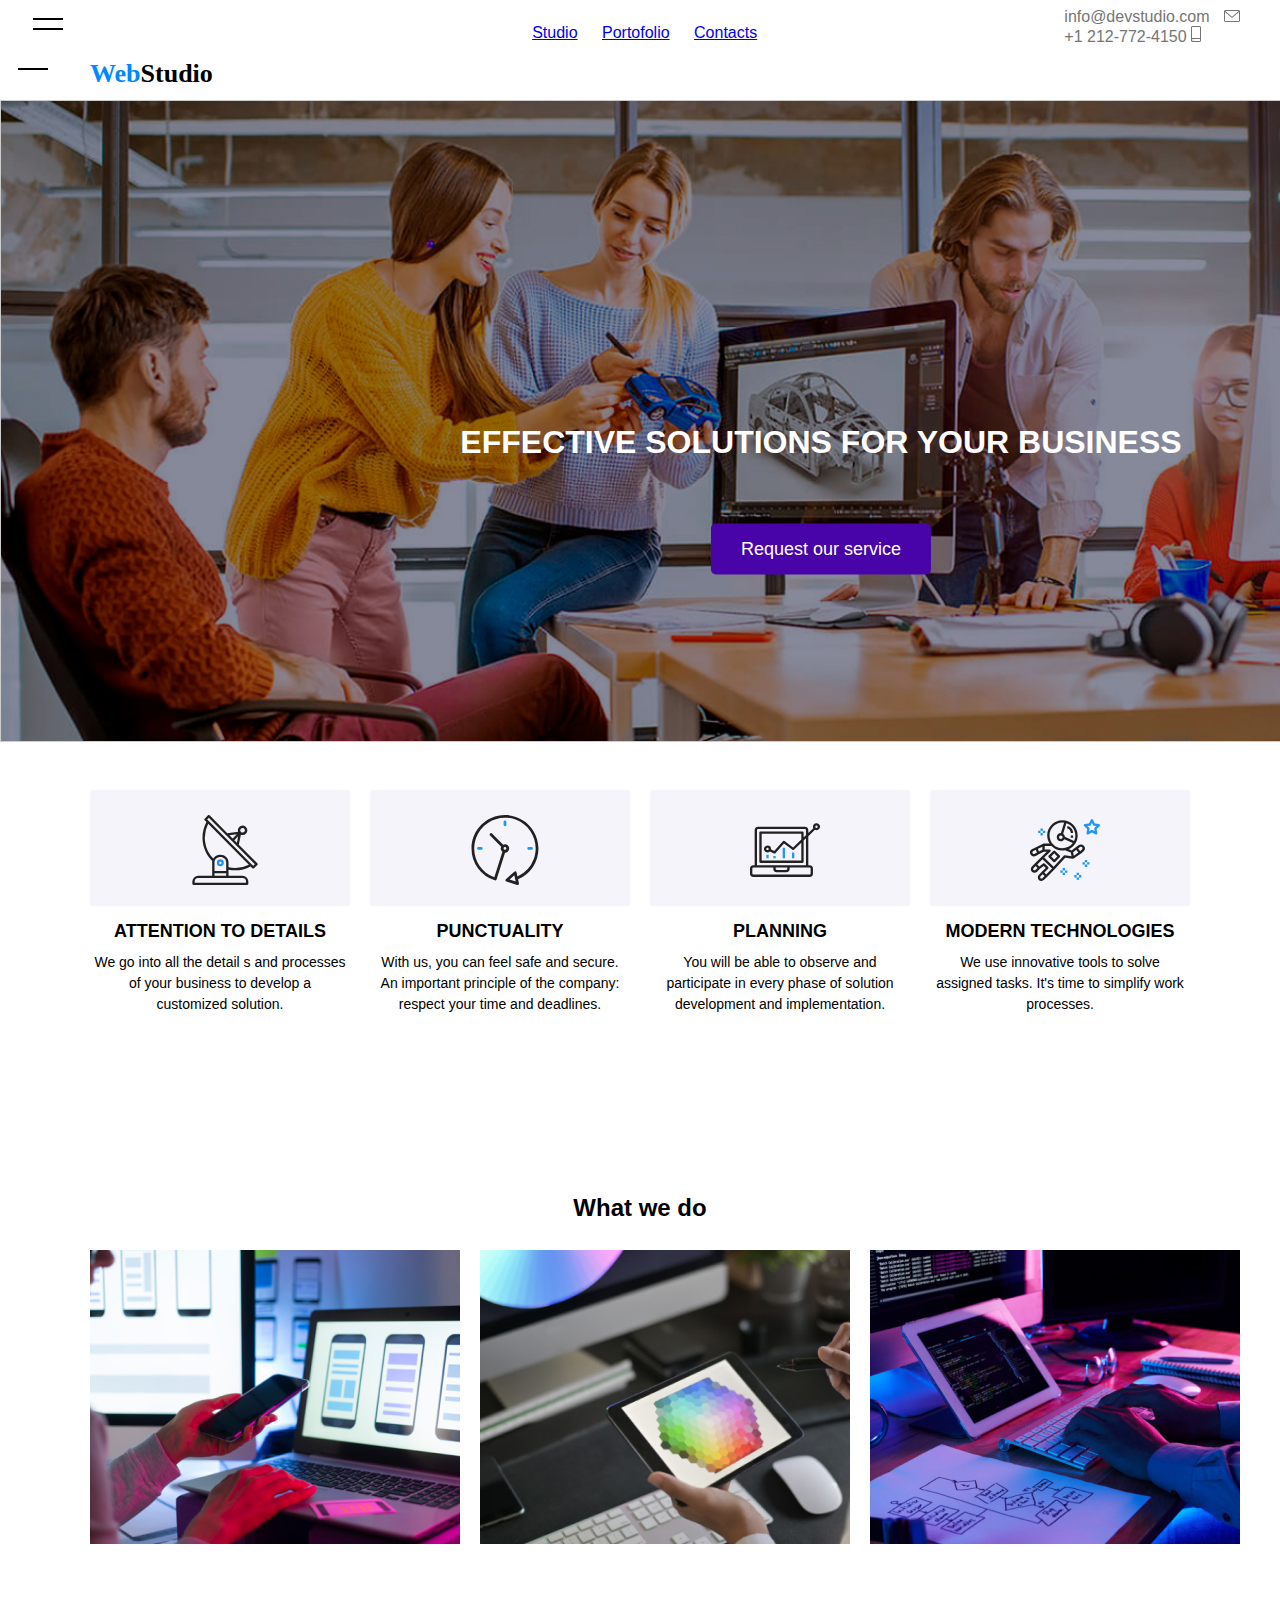
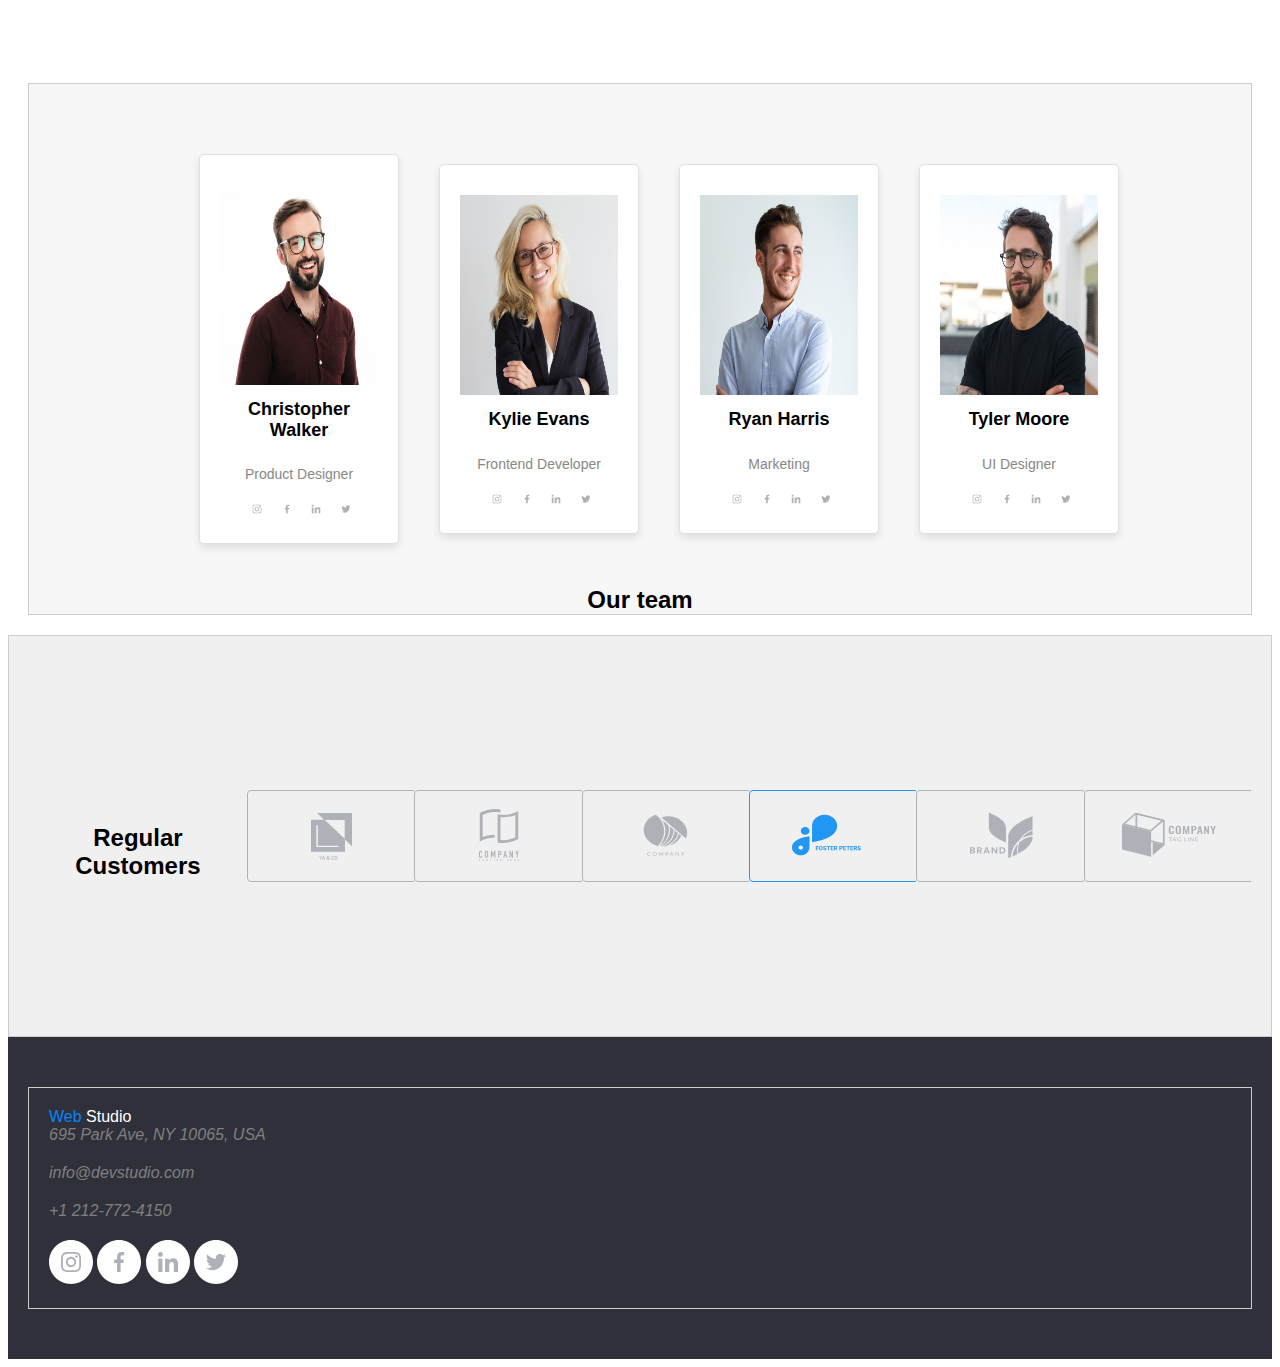
==== commit 26a0f754: "commit" ====
--- a/index.html
+++ b/index.html
@@ -78,26 +78,22 @@
         </div>
         <div class="modal is-hidden" data-modal>
           <button class="modal-close-btn" data-modal-close>&times;</button>
-          
-            
-            <div class="form-group">
-              <label for="name"><i class="person-black-18dp 1"></i>Name:</label>
-              <svg width="18" height="18" viewBox="0 0 18 18" fill="none" xmlns="http://www.w3.org/2000/svg">
-                <g clip-path="url(#clip0_648210_142)">
-                <path d="M9 9C10.6575 9 12 7.6575 12 6C12 4.3425 10.6575 3 9 3C7.3425 3 6 4.3425 6 6C6 7.6575 7.3425 9 9 9ZM9 10.5C6.9975 10.5 3 11.505 3 13.5V14.25C3 14.6625 3.3375 15 3.75 15H14.25C14.6625 15 15 14.6625 15 14.25V13.5C15 11.505 11.0025 10.5 9 10.5Z" fill="#4D5AE5"/>
-                </g>
-                <defs>
-                <clipPath id="clip0_648210_142">
-                <rect width="18" height="18" fill="white"/>
-                </clipPath>
-                </defs>
-                </svg>
-                
-              <input type="text" id="name" name="name" placeholder="Enter your name" required />
-          </div>
-             
-            <div class="form-group">
-              <label for="phone">Phone:</label>
+
+          <form>
+            <p>Leave your contacts and we will call you back</p>
+
+            <div class="svg-icon">
+              <label class="name"
+                ><i class="person-black-18dp 1"></i>Name</label
+              >
+              <input type="text" placeholder="" />
+              <i class="user-icon"></i>
+            </div>
+
+            <div class="svg-icon">
+              <label class="phone"
+                ><i class="phone-black-18dp 1"></i>Phone</label
+              >
               <svg width="18" height="24" viewBox="0 0 18 24" fill="none" xmlns="http://www.w3.org/2000/svg">
                 <g clip-path="url(#clip0_297083_8305)">
                 <path d="M14.7263 13.8651L12.8881 13.6552C12.4467 13.6046 12.0125 13.7566 11.7013 14.0677L10.3697 15.3993C8.3217 14.3572 6.64276 12.6855 5.60067 10.6303L6.93947 9.29144C7.25065 8.98025 7.40263 8.54605 7.35197 8.1046L7.1421 6.28092C7.05526 5.55 6.44013 5 5.70198 5H4.45002C3.63226 5 2.952 5.68026 3.00266 6.49802C3.38621 12.6783 8.32894 17.6138 14.5019 17.9973C15.3197 18.048 15.9999 17.3677 15.9999 16.55V15.298C16.0072 14.5671 15.4572 13.952 14.7263 13.8651Z" fill="#2E2F42"/>
@@ -108,12 +104,14 @@
                 </clipPath>
                 </defs>
                 </svg>
-                
-              <input type="tel" id="phone" name="phone" placeholder="Enter your phone number" required />
+              <input type="text" placeholder="" />
+              <i class="phone-icon"></i>
             </div>
 
-            <div class="form-group">
-              <label for="email">Email:</label>
+            <div class="svg-icon">
+              <label class="email"
+                ><i class="email-black-18dp 1"></i>Email</label
+              >
               <svg width="18" height="24" viewBox="0 0 18 24" fill="none" xmlns="http://www.w3.org/2000/svg">
                 <g clip-path="url(#clip0_297083_8311)">
                 <path d="M15 6H3C2.175 6 1.5075 6.675 1.5075 7.5L1.5 16.5C1.5 17.325 2.175 18 3 18H15C15.825 18 16.5 17.325 16.5 16.5V7.5C16.5 6.675 15.825 6 15 6ZM14.7 9.1875L9.3975 12.5025C9.1575 12.6525 8.8425 12.6525 8.6025 12.5025L3.3 9.1875C3.1125 9.0675 3 8.865 3 8.6475C3 8.145 3.5475 7.845 3.975 8.1075L9 11.25L14.025 8.1075C14.4525 7.845 15 8.145 15 8.6475C15 8.865 14.8875 9.0675 14.7 9.1875Z" fill="#2E2F42"/>
@@ -124,39 +122,40 @@
                 </clipPath>
                 </defs>
                 </svg>
-                
+              <input type="text" placeholder="" />
+              <i class="email-icon"></i>
+            </div>
+
+            <label class="comment">Comment</label>
+            <textarea
+              id="comment"
+              name="comment"
+              placeholder="text input"
+              required></textarea>
+
+            <div class="checkbox-container">
               <input
-                type="email"
-                id="email"
-                name="email"
-                placeholder="Enter your email"
+                type="checkbox"
+                id="privacyPolicy"
+                name="privacyPolicy"
                 required />
+              <label for="privacyPolicy"
+                >I accept the terms and conditions of the Privacy Policy</label
+              >
             </div>
-            <div class="form-group">
-              <label for="comment">Comment:</label>
-              <textarea id="comment" name="comment" placeholder="Enter your comment" required></textarea>
-            </div>
-
-            <div class="form-group">
-              <input type="checkbox" id="agree" name="agree" required />
-              <label for="agree">I agree to the terms and conditions</label>
-            </div>
+
             <button type="submit">Submit</button>
-            
           </form>
         </div>
-        
       </section>
-<!-- Meniu mobil -->
-<div class="mobile-menu">
-  <button class="mobile-menu-toggle" aria-label="Toggle mobile menu">
-      <span class="mobile-menu-icon"></span>
-  </button>
-  <nav class="mobile-menu-nav">
-  </nav>
-</div>
-<script src="mobile-menu.js"></script>
-
+      <!-- Meniu mobil -->
+      <div class="mobile-menu">
+        <button class="mobile-menu-toggle" aria-label="Toggle mobile menu">
+          <span class="mobile-menu-icon"></span>
+        </button>
+        <nav class="mobile-menu-nav"></nav>
+      </div>
+      <script src="mobile-menu.js"></script>
 
       <section id="mySection">
         <div class="container">
@@ -1025,4 +1024,4 @@
 
     <script src="modal.js"></script>
   </body>
-</html>
+</html>--- a/css/styles.css
+++ b/css/styles.css
@@ -41,6 +41,10 @@
   display: flex;
   flex-direction: column;
 }
+body {
+  overflow-x: hidden;
+}
+
 main {
   display: flex;
   flex-direction: column;
@@ -410,11 +414,9 @@
   line-height: 1.5;
   letter-spacing: 0.02em;
   text-decoration: none;
-  width: 10px;
-  height: 5px;
   display: inline-block;
-  color: #212121;
-  background-color: rgb(225, 225, 225);
+  color: #7d20d3;
+  background-color: rgb(242, 235, 243);
   border: none;
   cursor: pointer;
   margin-right: 10px;
@@ -425,7 +427,7 @@
 .filter-buttons button:hover,
 .filter-buttons button:focus {
   color: rgb(255, 255, 255);
-  background-color: rgb(0, 136, 255);
+  background-color: rgb(122, 92, 231);
 }
 #portofoliolist li[data-category] {
   color: gray;
@@ -543,6 +545,8 @@
 }
 .modal {
   position: fixed;
+  width: 408px;
+  height: 584px;
   top: 50%;
   left: 50%;
   transform: translate(-50%, -50%);
@@ -556,47 +560,114 @@
   display: none;
 }
 
-.modal form {
-  width: 120%; /* Lățimea formularului */
-  max-width: 400px; /* Lățimea maximă a formularului */
-  margin: 0 auto; /* Centrarea formularului */
-  padding: 20px; /* Spațierea între conținut și margini */
-  background-color: #f9f9f9; /* Culoarea fundalului formularului */
-  border-radius: 10px; /* Rotunjirea colțurilor formularului */
-  box-shadow: 0 0 10px rgba(0, 0, 0, 0.1); /* Umbra formularului */
-}
-
 div.form-group {
   margin-bottom: 10px;
 }
 
 label {
-  font-size: 14px;
-}
-
+  font-size: 12px;
+  fill: #a7a7b0;
+}
+.form-group label {
+  display: flex;
+  position: relative;
+}
+
+label {
+  margin-bottom: 10px;
+}
+.label,
+input {
+  margin-bottom: 10px;
+}
 input[type="text"],
-input[type="email"],
-input[type="checkbox"] {
+input[type="email"] {
   font-size: 14px;
   padding: 8px;
+  width: 360px;
+  height: 20px;
+}
+/* Schimbarea culorii textului */
+.svg-icon label {
+  font-size: 12px;
+  color: #a7a7b0; /* Culoarea textului */
+}
+
+/* Schimbarea culorii iconițelor */
+.svg-icon svg path {
+  fill: #a7a7b0; /* Culoarea iconițelor */
+}
+
+/* Spațiu între iconiță și text */
+.svg-icon label i {
+  margin-right: 10px;
+}
+
+#comment {
+  width: 300px;
+  height: 138px;
+  padding: 10px;
+  border: 1px solid #ccc;
+  border-radius: 5px;
+  color: #a7a7b0;
+}
+.checkbox-container {
+  display: flex;
+  align-items: center;
+}
+
+.checkbox-container input[type="checkbox"] {
+  margin-right: 5px; /* Distanța între checkbox și text */
+}
+
+.form-group input[type="checkbox"] {
+  margin-right: 5px; /* Distanță între checkbox și text */
+}
+
+.form-group label {
+  display: block;
+}
+
+.input-icon {
+  position: relative;
+}
+
+.input-icon svg {
+  position: absolute;
+  top: 50%;
+  left: 10px; /* Ajustează poziția pictogramei */
+  transform: translateY(-50%);
+}
+
+.input-icon input[type="text"],
+.input-icon input[type="phone"],
+.input-icon input[type="email"],
+.input-icon textarea {
+  padding-left: 30px;
+  color: #a5a0a0;
+  border: none;
+}
+
+button[type="submit"] {
+  margin-top: 20px;
 }
 
 .modal-close-btn {
   position: absolute;
   top: 20px;
-  left: 220px;
-  background-color: #c8bbbb;
-  width: 30px; /* Dimensiunea butonului */
-  height: 30px; /* Dimensiunea butonului */
-  border-radius: 50%; /* Border-radius pentru a face butonul rotund */
-
-  /* Stilizare pentru simbolul X */
+  left: 420px;
+  background-color: #c8c2c23a;
+  border: 1px solid #ccc;
+  width: 24px;
+  height: 24px;
+  border-radius: 50%;
+
   &::before {
-    content: "\00D7"; /* Simbolul X în Unicode */
-    font-size: 20px; /* Mărimea simbolului */
-    color: #000; /* Culoarea simbolului */
-    line-height: 30px; /* Ajustarea liniei de text pentru a centra simbolul în buton */
-    text-align: center; /* Ajustarea centrării simbolului în buton */
+    content: "\00D7";
+    font-size: 20px;
+    color: #787575;
+    line-height: 22px;
+    text-align: center;
   }
 }
 
@@ -611,43 +682,22 @@
 
 label {
   display: block;
+  position: relative;
+  color: #a7a7b0;
 }
 
 input[type="text"],
-input[type="email"],
-input[type="checkbox"] {
-  width: 100%;
+input[type=""],
+input[type="email"] {
+  width: 340px;
   padding: 10px;
-  border: 1px solid #ccc;
+  border: 1px solid #959090;
   border-radius: 5px;
   transition: border-color 0.25s ease;
 }
 
 input[type="text"]:focus,
 input[type="email"]:focus {
-  border-color: #007bff;
-}
-
-.checkbox-label {
-  position: relative;
-  padding-left: 25px;
-  cursor: pointer;
-}
-
-.checkbox-label:before {
-  content: "";
-  position: absolute;
-  left: 0;
-  top: 3px;
-  width: 16px;
-  height: 16px;
-  border: 1px solid #ccc;
-  border-radius: 3px;
-  transition: border-color 0.25s ease;
-}
-
-input[type="checkbox"]:checked + .checkbox-label:before {
-  content: "\2713";
   border-color: #007bff;
 }
 
@@ -659,14 +709,228 @@
   border-radius: 5px;
   cursor: pointer;
   transition: background-color 0.25s ease;
-  top: 415px;
+  top: 550px;
 }
 
 button[type="submit"]:hover {
   background-color: #0056b3;
 }
-
-/* Stiluri generale pentru meniul mobil */
+/* Repozitionare etichetelor de deasupra câmpurilor */
+label.name {
+  margin-top: 6px;
+}
+
+label.phone {
+  margin-top: 12px;
+}
+
+label.email {
+  margin-top: 18px;
+}
+
+/* Stilizare pentru eticheta de nume (Name) */
+label.name {
+  display: flex;
+  align-items: center;
+  margin-bottom: 2px;
+}
+
+/* Stilizare pentru iconița de utilizator */
+.user-icon {
+  width: 24px;
+  height: 24px;
+  margin-right: 8px;
+}
+
+/* Stilizare pentru eticheta de telefon (Phone) */
+label.phone {
+  display: flex;
+  align-items: center;
+  margin-bottom: 10px; /* Spațiu între rânduri */
+}
+
+.phone-icon {
+  width: 24px;
+  height: 24px;
+  margin-right: 8px;
+  margin-bottom: 10px;
+}
+
+label.email {
+  display: flex;
+  align-items: center;
+  margin-bottom: 10px;
+}
+
+.email-icon {
+  width: 24px;
+  height: 24px;
+  margin-right: 8px;
+  margin-bottom: 0px;
+}
+
+.svg-icon {
+  position: relative;
+}
+
+.svg-icon i {
+  position: absolute;
+  left: 12px;
+  top: 10px;
+}
+.user-icon,
+.phone-icon,
+.email-icon {
+  width: 24px;
+  height: 24px;
+  margin-right: 8px; /* Spațiu între iconiță și text */
+}
+
+.phone-icon {
+  margin-bottom: 10px; /* Spațiu între iconiță și text pentru telefon */
+}
+
+.email-icon {
+  margin-bottom: 0px; /* Eliminarea spațiului între iconiță și text pentru email */
+}
+
+/* Stilizare pentru input-ul de tip text */
+input[type="text"],
+input[type="phone"],
+input[type="email"] {
+  width: 100%;
+  font-size: 16px;
+  border: 2px solid #d9d9d9;
+  border-radius: 6px;
+  height: 44px;
+  padding-left: 40px; /* Spațiu pentru iconiță */
+  box-sizing: border-box;
+  outline: none;
+  transition: 0.3s;
+  margin-bottom: -10px; /* Spațiu între rânduri */
+}
+
+/* Stilizare pentru butonul de submit */
+button[type="submit"] {
+  background-color: #4d5ae5;
+  color: white;
+  border: none;
+  border-radius: 6px;
+  padding: 12px 24px;
+  font-size: 16px;
+  cursor: pointer;
+  transition: background-color 0.3s;
+  margin-top: 12px; /* Spațiu între ultimul rând și buton */
+}
+
+/* Stilizare la hover pentru butonul de submit */
+button[type="submit"]:hover {
+  background-color: #3245b5;
+}
+.input-icon {
+  position: relative;
+}
+.svg-icon {
+  position: relative;
+  margin-bottom: 20px; /* Spațiere între grupurile de câmpuri */
+}
+
+.svg-icon label {
+  display: flex;
+  align-items: center;
+}
+
+.svg-icon svg {
+  position: absolute;
+  left: 10px; /* Poziționare la stânga */
+  top: 80%; /* Ajustare la mijlocul vertical */
+  transform: translateY(-50%);
+  fill: #a7a7b0; /* Schimbare culoare iconiță */
+  width: 18px; /* Schimbare dimensiune iconiță */
+}
+.svg-icon svg path {
+  fill: #a7a7b0; /* Schimbare culoare iconiță */
+}
+
+.svg-icon input {
+  padding-left: 30px; /* Asigurare spațiu pentru iconiță */
+}
+
+.phone-icon,
+.email-icon {
+  position: absolute;
+  right: 10px; /* Poziționare la dreapta */
+  top: 50%; /* Ajustare la mijlocul vertical */
+  transform: translateY(-50%);
+  fill: #83838a; /* Schimbare culoare iconiță */
+  width: 18px; /* Schimbare dimensiune iconiță */
+  height: 18px;
+}
+
+.user-icon {
+  width: 10px;
+  height: 10px;
+}
+
+input[type="text"]:focus {
+  color: #383838 !important;
+}
+
+input[type="text"]:focus + .user-icon {
+  background: url('data:image/svg+xml;utf8,<svg version="1.1" id="Livello_1" xmlns="http://www.w3.org/2000/svg" xmlns:xlink="http://www.w3.org/1999/xlink" x="0px" y="0px" viewBox="0 0 70 70" style="enable-background:new 0 0 70 70;" xml:space="preserve"><g><path style="stroke: %23383838; fill: %23383838;" d="M67.3924179,69H2.6072924c-0.8354127,0-1.5424255-0.6192474-1.6496964-1.4481583C0.9380922,67.4104385-0.7164801,53.354702,14.4899826,47.8936386c7.3984413-2.6557693,10.4166546-5.1587563,11.6486454-6.7320633c-5.3017826-3.8454971-8.6499367-10.9383812-8.6499367-18.5724945C17.4886913,10.6852617,25.3438473,1,34.999855,1c9.6543808,0,17.5111618,9.6852617,17.5111618,21.5890808c0,7.6357384-3.3481522,14.7286224-8.6499367,18.5741196c1.2287407,1.571682,4.2485771,4.0730438,11.6470184,6.7304382c15.209713,5.4610634,13.5518913,19.5167999,13.5356407,19.6582031C68.9332199,68.3807526,68.227829,69,67.3924179,69z M67.3924179,67.3291779h0.0325012H67.3924179z M4.2163558,65.6713486h61.5800018c-0.0715179-3.2473793-1.3392639-11.027771-11.4129753-14.6441002l0,0c-9.9924469-3.5886993-13.2918396-7.2879219-14.3027878-9.7600288c-0.3153114-0.7687721-0.0130005-1.6513214,0.7053871-2.0674019c5.1002464-2.9662018,8.396389-9.4853477,8.396389-16.6107368c0-10.0688362-6.3614922-18.2604332-14.1825142-18.2604332s-14.1825142,8.191596-14.1825142,18.2604332c0,7.123764,3.2961426,13.6445351,8.3980122,16.6107368c0.7183895,0.4177055,1.0174465,1.3002548,0.7037621,2.0690269c-1.0125732,2.4721069-4.3152161,6.1713295-14.3044128,9.7584038C5.6238804,54.6143227,4.3122497,62.4337196,4.2163558,65.6713486z"/></g></svg>')
+    center bottom/cover no-repeat;
+}
+
+.user-icon {
+  background: url('data:image/svg+xml;utf8,<svg version="1.1" id="Livello_1" xmlns="http://www.w3.org/2000/svg" xmlns:xlink="http://www.w3.org/1999/xlink" x="0px" y="0px" viewBox="0 0 70 70" style="enable-background:new 0 0 70 70;" xml:space="preserve"><g><path style="stroke: %23c0c0c0; fill: %23c0c0c0;" d="M67.3924179,69H2.6072924c-0.8354127,0-1.5424255-0.6192474-1.6496964-1.4481583C0.9380922,67.4104385-0.7164801,53.354702,14.4899826,47.8936386c7.3984413-2.6557693,10.4166546-5.1587563,11.6486454-6.7320633c-5.3017826-3.8454971-8.6499367-10.9383812-8.6499367-18.5724945C17.4886913,10.6852617,25.3438473,1,34.999855,1c9.6543808,0,17.5111618,9.6852617,17.5111618,21.5890808c0,7.6357384-3.3481522,14.7286224-8.6499367,18.5741196c1.2287407,1.571682,4.2485771,4.0730438,11.6470184,6.7304382c15.209713,5.4610634,13.5518913,19.5167999,13.5356407,19.6582031C68.9332199,68.3807526,68.227829,69,67.3924179,69z M67.3924179,67.3291779h0.0325012H67.3924179z M4.2163558,65.6713486h61.5800018c-0.0715179-3.2473793-1.3392639-11.027771-11.4129753-14.6441002l0,0c-9.9924469-3.5886993-13.2918396-7.2879219-14.3027878-9.7600288c-0.3153114-0.7687721-0.0130005-1.6513214,0.7053871-2.0674019c5.1002464-2.9662018,8.396389-9.4853477,8.396389-16.6107368c0-10.0688362-6.3614922-18.2604332-14.1825142-18.2604332s-14.1825142,8.191596-14.1825142,18.2604332c0,7.123764,3.2961426,13.6445351,8.3980122,16.6107368c0.7183895,0.4177055,1.0174465,1.3002548,0.7037621,2.0690269c-1.0125732,2.4721069-4.3152161,6.1713295-14.3044128,9.7584038C5.6238804,54.6143227,4.3122497,62.4337196,4.2163558,65.6713486z"/></g></svg>')
+    center bottom/cover no-repeat;
+}
+
+input[type="text"] {
+  width: 100%;
+  font-size: 16px;
+  border: 2px solid #d9d9d9;
+  border-radius: 6px;
+  height: 44px;
+  outline: none;
+  box-sizing: border-box;
+  transition: 0.3s;
+}
+
+.svg-icon input[type="text"] {
+  padding-left: 40px;
+}
+
+.svg-icon {
+  position: relative;
+}
+
+.svg-icon i {
+  position: absolute;
+  left: 12px;
+  top: 25px;
+  padding: 6px;
+  transition: 0.3s;
+}
+.phone-icon path,
+.email-icon path {
+  fill: #a6a7ac;
+}
+
+input::-webkit-input-placeholder {
+  color: #999;
+}
+input:-moz-placeholder {
+  color: #999;
+}
+input::-moz-placeholder {
+  color: #999;
+}
+input:-ms-input-placeholder {
+  color: #999;
+}
+
+/* Stiluri meniul mobil */
 .mobile-menu {
   display: flex;
   justify-content: space-between;
@@ -699,19 +963,73 @@
 }
 
 .mobile-menu-icon:before {
-  top: -10px;
+  top: -50px;
 }
 
 .mobile-menu-icon:after {
-  top: 10px;
-}
-
+  top: -40px;
+}
+
+img {
+  max-width: 100%;
+  height: auto;
+}
+/* Stiluri pentru secțiunea containerului */
+.container {
+  width: 100%;
+  max-width: 100%;
+  padding: 20px;
+}
+
+/* Stiluri pentru lista de funcționalități */
+.feature-list {
+  list-style: none;
+  padding: 0;
+}
+
+/* Stiluri pentru fiecare element din lista de funcționalități */
+.feature-list li {
+  display: flex;
+  flex-direction: column;
+  align-items: center;
+  text-align: center;
+  margin-bottom: 20px;
+}
+
+/* Stiluri pentru imaginea SVG */
+.feature-list li svg {
+  width: 100%; /* Face imaginea să fie la lățime maximă în containerul său */
+  max-width: 270px; /* Limită de lățime a imaginii */
+  height: auto;
+}
+
+/* Stiluri pentru textul din lista de funcționalități */
+.feature-list li h4 {
+  margin-top: 15px;
+  margin-bottom: 10px;
+}
+
+.feature-list li p {
+  margin: 0;
+}
 /* Stiluri pentru meniul mobil la dimensiuni mai mari de 428px */
 @media (min-width: 428px) {
   .mobile-menu-nav {
     display: none;
   }
 }
+@media (-webkit-min-device-pixel-ratio: 2), (min-resolution: 192dpi) {
+  /* Stiluri pentru ecrane cu densitate x2 */
+  .exemplu {
+    background-image: url("imagine@2x.png");
+  }
+}
+/* Media query pentru ecrane cu lățime mai mică de 768px */
+@media (max-width: 768px) {
+  .container {
+    padding: 10px; /* Reducerea spațiului din jurul containerului pentru ecrane mici */
+  }
+}
 
 #portofoliolist {
   list-style: none;
@@ -733,7 +1051,7 @@
   left: 0;
   width: 100%;
   height: 100%;
-  background-color: blue;
+  background-color: rgb(20, 117, 228);
   transition: bottom 0.3s ease;
 }
 
@@ -917,17 +1235,26 @@
   justify-content: space-between;
 }
 .contact-list {
-  display: flex;
   max-width: 500px;
   flex-flow: row;
 }
+
+.contact-list a {
+  color: #757575; /* culoare gri */
+  text-decoration: none; /* eliminăm sublinierea */
+}
+
+.contact-list a:hover {
+  color: rgb(149, 149, 237); /* culoare albastru la hover */
+  text-decoration: none; /* eliminăm sublinierea la hover */
+}
+
 /*stilizare link*/
 .navbar-nav li.active::after {
-  content: "";
   display: block;
   width: 100%;
-  height: 2px; /* grosimea sublinierii */
-  background-color: #007bff; /* culoarea sublinierii */
+  height: 2px;
+  background-color: #007bff;
   position: absolute;
   bottom: 0;
   left: 0;
